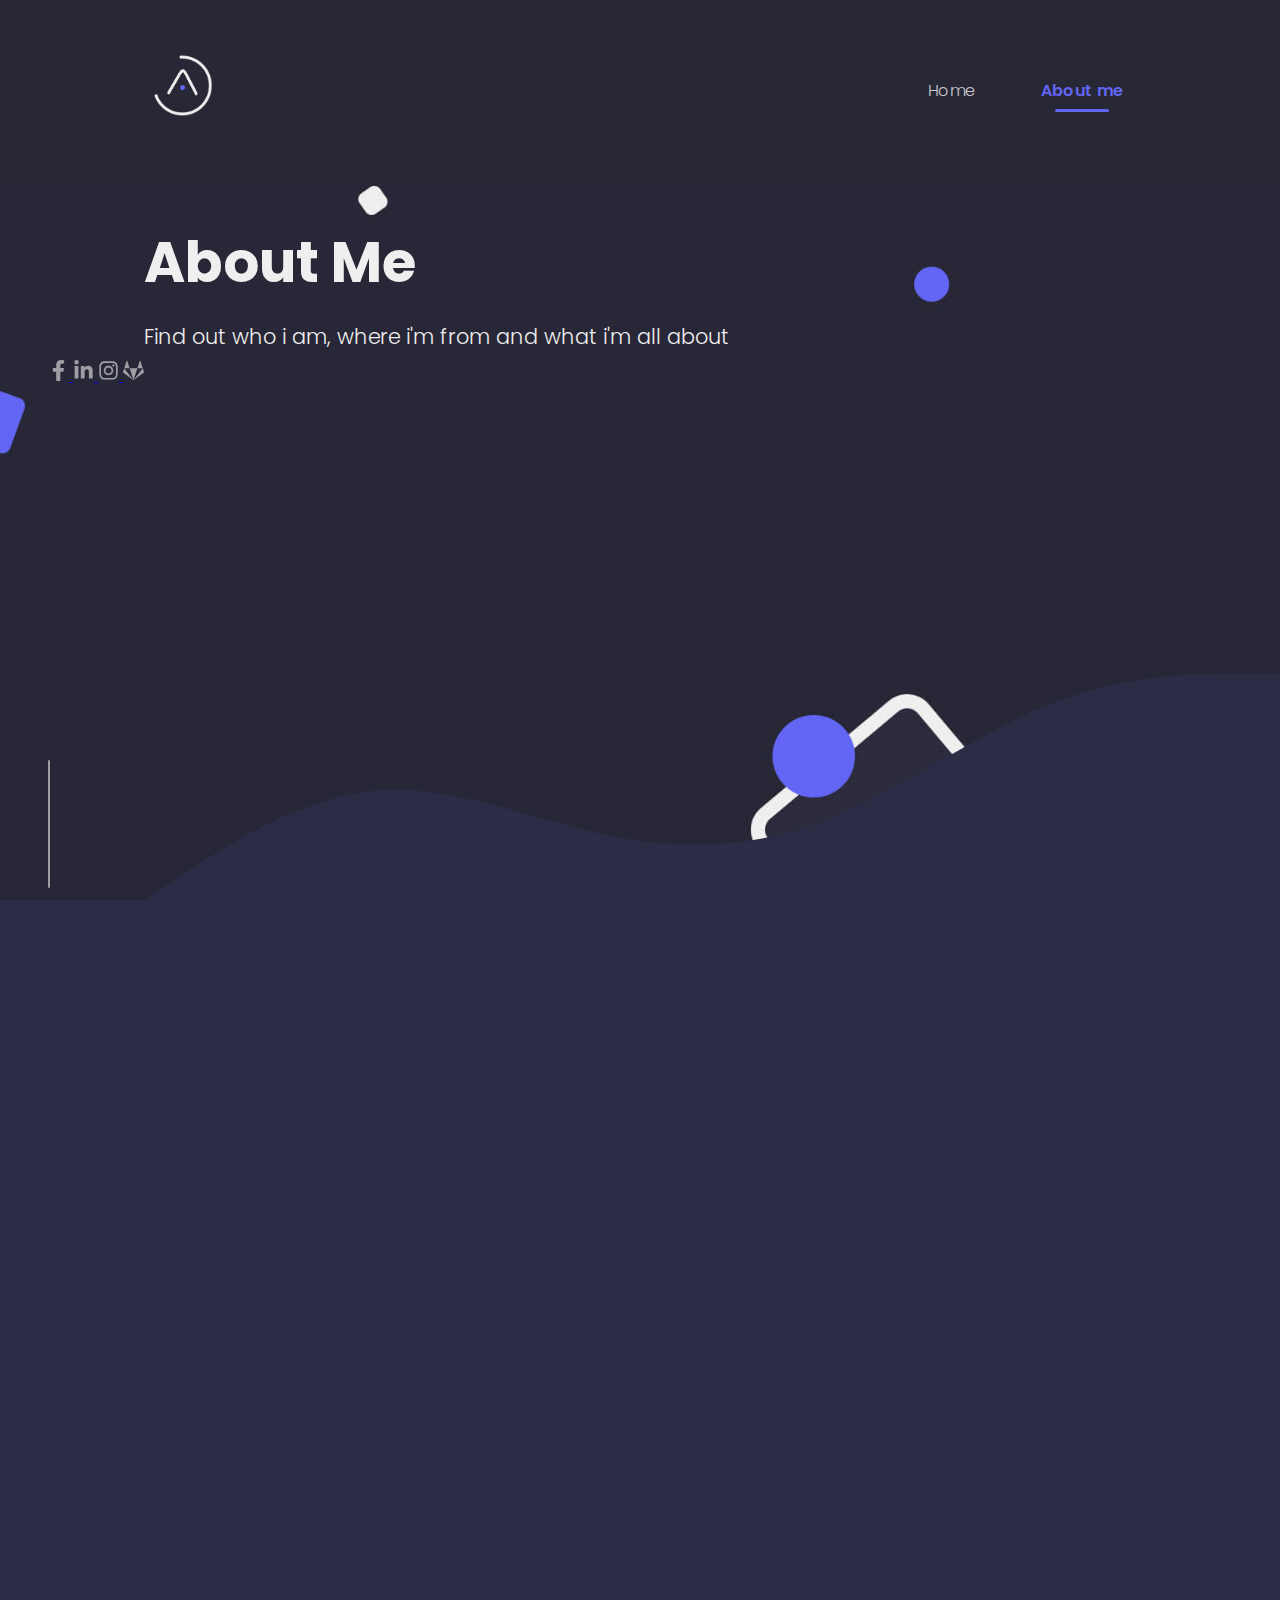
==== about.html @ ca89e3c9 "Done" ====
<!DOCTYPE html>
<html lang="en">
<head>
    <meta charset="UTF-8">
    <meta http-equiv="X-UA-Compatible" content="IE=edge">
    <meta name="viewport" content="width=device-width, initial-scale=1.0">
    
    <!-- Favicon -->
    <link rel="apple-touch-icon" sizes="180x180" href="assets/img/apple-touch-icon.png">
    <link rel="icon" type="image/png" sizes="32x32" href="assets/img/favicon-32x32.png">
    <link rel="icon" type="image/png" sizes="16x16" href="assets/img/favicon-16x16.png">
    <link rel="manifest" href="assets/img/site.webmanifest">
    <link rel="mask-icon" href="assets/img/safari-pinned-tab.svg" color="#2c2b3d">
    <meta name="msapplication-TileColor" content="#da532c">
    <meta name="theme-color" content="#ffffff">

    <!-- Bootstrap -->
    <link href="https://cdn.jsdelivr.net/npm/bootstrap@5.0.0-beta2/dist/css/bootstrap.min.css" rel="stylesheet" integrity="sha384-BmbxuPwQa2lc/FVzBcNJ7UAyJxM6wuqIj61tLrc4wSX0szH/Ev+nYRRuWlolflfl" crossorigin="anonymous">

    <!-- AOS -->
    <link href="https://unpkg.com/aos@2.3.1/dist/aos.css" rel="stylesheet">

    <!-- Font Awesome -->
    <link rel="stylesheet" href="https://cdnjs.cloudflare.com/ajax/libs/font-awesome/5.15.3/css/all.min.css">

    <!-- Fonts -->
    <link href="https://fonts.googleapis.com/css2?family=Poppins:wght@300;400;500;600;700&display=swap" rel="stylesheet">

    <!-- Custom Css -->
    <link rel="stylesheet" href="./assets/css/style.css">

    <title>About | Rikky Agung Nugraha</title>
</head>
<body>
    <!-- Wrapper -->
    <div class="container-fluid">
        <!-- Navbar -->
        <header>
            <nav class="menu">
                <div class="logo">
                    <a href="index.html"><img src="assets/img/logo.svg" alt="Rikky Agung Nugraha | Front End Web Developer"></a>
                </div>
                <ul class="mb-0 ps-0">
                    <li><a href="index.html">Home</a></li>
                    <li class="active"><a href="about.html">About me</a></li>
                </ul>
                <div class="hamburger-menu">
                    <div class="bar"></div>
                </div>
            </nav>
        </header>
        <!-- End Navbar -->

        <!-- Fixed Sidebar -->
        <aside class="d-flex flex-column justify-content-center align-items-center">
            <div class="sidebar-content d-flex flex-column justify-content-evenly">
                <a target="_blank" href="https://facebook.com/rikkyagung">
                    <span>
                        <svg xmlns="http://www.w3.org/2000/svg" viewBox="0 0 320 512" width="21" height="21" fill="#EFEFEF"><path d="M279.14 288l14.22-92.66h-88.91v-60.13c0-25.35 12.42-50.06 52.24-50.06h40.42V6.26S260.43 0 225.36 0c-73.22 0-121.08 44.38-121.08 124.72v70.62H22.89V288h81.39v224h100.17V288z"/></svg>
                    </span>
                </a>
                <a target="_blank" href="https://linkedin.com/in/rikkyagung">
                    <span>
                        <svg xmlns="http://www.w3.org/2000/svg" viewBox="0 0 448 512" width="21" height="21" fill="#EFEFEF"><path d="M100.28 448H7.4V148.9h92.88zM53.79 108.1C24.09 108.1 0 83.5 0 53.8a53.79 53.79 0 0 1 107.58 0c0 29.7-24.1 54.3-53.79 54.3zM447.9 448h-92.68V302.4c0-34.7-.7-79.2-48.29-79.2-48.29 0-55.69 37.7-55.69 76.7V448h-92.78V148.9h89.08v40.8h1.3c12.4-23.5 42.69-48.3 87.88-48.3 94 0 111.28 61.9 111.28 142.3V448z"/></svg>
                    </span>
                </a>
                <a target="_blank" href="https://instagram.com/rikkyagung/">
                    <span>
                        <svg xmlns="http://www.w3.org/2000/svg" viewBox="0 0 448 512" width="21" height="21" fill="#EFEFEF"><path d="M224.1 141c-63.6 0-114.9 51.3-114.9 114.9s51.3 114.9 114.9 114.9S339 319.5 339 255.9 287.7 141 224.1 141zm0 189.6c-41.1 0-74.7-33.5-74.7-74.7s33.5-74.7 74.7-74.7 74.7 33.5 74.7 74.7-33.6 74.7-74.7 74.7zm146.4-194.3c0 14.9-12 26.8-26.8 26.8-14.9 0-26.8-12-26.8-26.8s12-26.8 26.8-26.8 26.8 12 26.8 26.8zm76.1 27.2c-1.7-35.9-9.9-67.7-36.2-93.9-26.2-26.2-58-34.4-93.9-36.2-37-2.1-147.9-2.1-184.9 0-35.8 1.7-67.6 9.9-93.9 36.1s-34.4 58-36.2 93.9c-2.1 37-2.1 147.9 0 184.9 1.7 35.9 9.9 67.7 36.2 93.9s58 34.4 93.9 36.2c37 2.1 147.9 2.1 184.9 0 35.9-1.7 67.7-9.9 93.9-36.2 26.2-26.2 34.4-58 36.2-93.9 2.1-37 2.1-147.8 0-184.8zM398.8 388c-7.8 19.6-22.9 34.7-42.6 42.6-29.5 11.7-99.5 9-132.1 9s-102.7 2.6-132.1-9c-19.6-7.8-34.7-22.9-42.6-42.6-11.7-29.5-9-99.5-9-132.1s-2.6-102.7 9-132.1c7.8-19.6 22.9-34.7 42.6-42.6 29.5-11.7 99.5-9 132.1-9s102.7-2.6 132.1 9c19.6 7.8 34.7 22.9 42.6 42.6 11.7 29.5 9 99.5 9 132.1s2.7 102.7-9 132.1z"/></svg>
                    </span>
                </a>
                <a target="_blank" href="https://gitlab.com/rikkyagung">
                    <span>
                        <svg xmlns="http://www.w3.org/2000/svg" viewBox="0 0 512 512" width="21" height="21" fill="#EFEFEF"><path d="M105.2 24.9c-3.1-8.9-15.7-8.9-18.9 0L29.8 199.7h132c-.1 0-56.6-174.8-56.6-174.8zM.9 287.7c-2.6 8 .3 16.9 7.1 22l247.9 184-226.2-294zm160.8-88l94.3 294 94.3-294zm349.4 88l-28.8-88-226.3 294 247.9-184c6.9-5.1 9.7-14 7.2-22zM425.7 24.9c-3.1-8.9-15.7-8.9-18.9 0l-56.6 174.8h132z"/></svg>
                    </span>
                </a>
            </div>
            <div class="vertical-line"></div>
        </aside>
        <!-- End Sidebar -->

        <!-- Hero -->
        <section id="about-hero" class="d-flex flex-column justify-content-center align-items-center">
            <main>
                <div class="row gx-0 text-center my-5">
                    <h1 class="about-page-title">About Me</h1>
                    <p class="site-subtitle">Find out who i am, where i'm from and what i'm all about</p>
                </div>
            </main>
            <svg xmlns="http://www.w3.org/2000/svg" viewBox="0 0 1440 320"><path fill="#2B2C46" fill-opacity="1" d="M0,320L48,288C96,256,192,192,288,181.3C384,171,480,213,576,234.7C672,256,768,256,864,218.7C960,181,1056,107,1152,69.3C1248,32,1344,32,1392,32L1440,32L1440,320L1392,320C1344,320,1248,320,1152,320C1056,320,960,320,864,320C768,320,672,320,576,320C480,320,384,320,288,320C192,320,96,320,48,320L0,320Z"></path></svg>
        </section>
        <!-- End Hero -->

        <!-- About Me -->
        <section id="about-large">
            <main>
                <h2 class="section-title text-center" data-aos="fade-in">Who I Am</h2>
                <div class="row about-me-text" data-aos="fade-up" data-aos-delay="100">
                    <p>My name is Rikky Agung Nugraha, i'm a 24 year old <span>Junior Front-End Web Developer</span> based in Bekasi, West Java, Indonesia.</p>
                    <p>I'm bachelor of computer science who recently liked web development especially front-end. I don't have much experience on it, and i just have one project when i was in internship.</p>
                    <p>Surely, i still learning all front-end stuff like layouting with grid and especially <span>Javascript </span>. Like the basic, DOM and etc to make website more interactive.</p>
                </div>
            </main>
        </section>
        <!-- End About Me -->

        <!-- Skills -->
        <section id="skills">
            <h2 class="section-title text-center" data-aos="fade-in">Skills</h2>
            <div class="row">
                <div class="col-md-12 skills-icon d-flex flex-wrap justify-content-center">
                    <div class="icon-card">
                        <span class="d-flex flex-column align-items-center py-3"><i class="fab fa-html5 fa-3x mb-2"></i> <code>HTML</code></span>
                    </div>
                    <div class="icon-card">
                        <span class="d-flex flex-column align-items-center py-3"><i class="fab fa-css3-alt fa-3x mb-2"></i> <code>CSS</code></span>
                    </div>
                    <div class="icon-card">
                        <span class="d-flex flex-column align-items-center py-3"><i class="fab fa-js fa-3x mb-2"></i> <code>Javascript</code></span>
                    </div>
                    <div class="icon-card">
                        <span class="d-flex flex-column align-items-center py-3"><i class="fab fa-sass fa-3x mb-2"></i> <code>SASS</code></span>
                    </div>
                    <div class="icon-card">
                        <span class="d-flex flex-column align-items-center py-3"><i class="fab fa-bootstrap fa-3x mb-2"></i> <code>Bootstrap</code></span>
                    </div>
                    <div class="icon-card">
                        <span class="d-flex flex-column align-items-center py-3"><i class="fab fa-git-alt fa-3x mb-2"></i> <code>Git</code></span>
                    </div>
                </div>
            </div>
        </section>
        <!-- End Skills -->

        <!-- Footer -->
        <footer class="text-center">
            <div class="row mx-0 mb-4">
                <div class="col-md-6 left-footer" data-aos="fade-up">
                    <h3 class="mb-4">Let's discuss to make something</h3>
                    <p class="text mb-4">Interested in working together ?</p>
                    <a href="mailto:rikkyagung11@gmail.com" class="button">Let's do this</a>
                </div>
                <div class="col-md-6 right-footer d-flex justify-content-center align-items-center flex-column" data-aos="fade-up" data-aos-delay="100">
                    <h3 class="text mb-4 px-0">Follow Me</h3>
                    <div class="socmed d-flex justify-content-center align-items-center gap-3 flex-wrap">
                        <a target="_blank" href="https://facebook.com/rikkyagung">
                            <span>
                                <svg xmlns="http://www.w3.org/2000/svg" viewBox="0 0 320 512" width="15" height="15" fill="#EFEFEF"><path d="M279.14 288l14.22-92.66h-88.91v-60.13c0-25.35 12.42-50.06 52.24-50.06h40.42V6.26S260.43 0 225.36 0c-73.22 0-121.08 44.38-121.08 124.72v70.62H22.89V288h81.39v224h100.17V288z"/></svg>
                            </span>
                        </a>
                        <a target="_blank" href="https://linkedin.com/in/rikkyagung">
                            <span>
                                <svg xmlns="http://www.w3.org/2000/svg" viewBox="0 0 448 512" width="15" height="15" fill="#EFEFEF"><path d="M100.28 448H7.4V148.9h92.88zM53.79 108.1C24.09 108.1 0 83.5 0 53.8a53.79 53.79 0 0 1 107.58 0c0 29.7-24.1 54.3-53.79 54.3zM447.9 448h-92.68V302.4c0-34.7-.7-79.2-48.29-79.2-48.29 0-55.69 37.7-55.69 76.7V448h-92.78V148.9h89.08v40.8h1.3c12.4-23.5 42.69-48.3 87.88-48.3 94 0 111.28 61.9 111.28 142.3V448z"/></svg>
                            </span>
                        </a>
                        <a target="_blank" href="https://instagram.com/rikkyagung/">
                            <span>
                                <svg xmlns="http://www.w3.org/2000/svg" viewBox="0 0 448 512" width="16" height="16" fill="#EFEFEF"><path d="M224.1 141c-63.6 0-114.9 51.3-114.9 114.9s51.3 114.9 114.9 114.9S339 319.5 339 255.9 287.7 141 224.1 141zm0 189.6c-41.1 0-74.7-33.5-74.7-74.7s33.5-74.7 74.7-74.7 74.7 33.5 74.7 74.7-33.6 74.7-74.7 74.7zm146.4-194.3c0 14.9-12 26.8-26.8 26.8-14.9 0-26.8-12-26.8-26.8s12-26.8 26.8-26.8 26.8 12 26.8 26.8zm76.1 27.2c-1.7-35.9-9.9-67.7-36.2-93.9-26.2-26.2-58-34.4-93.9-36.2-37-2.1-147.9-2.1-184.9 0-35.8 1.7-67.6 9.9-93.9 36.1s-34.4 58-36.2 93.9c-2.1 37-2.1 147.9 0 184.9 1.7 35.9 9.9 67.7 36.2 93.9s58 34.4 93.9 36.2c37 2.1 147.9 2.1 184.9 0 35.9-1.7 67.7-9.9 93.9-36.2 26.2-26.2 34.4-58 36.2-93.9 2.1-37 2.1-147.8 0-184.8zM398.8 388c-7.8 19.6-22.9 34.7-42.6 42.6-29.5 11.7-99.5 9-132.1 9s-102.7 2.6-132.1-9c-19.6-7.8-34.7-22.9-42.6-42.6-11.7-29.5-9-99.5-9-132.1s-2.6-102.7 9-132.1c7.8-19.6 22.9-34.7 42.6-42.6 29.5-11.7 99.5-9 132.1-9s102.7-2.6 132.1 9c19.6 7.8 34.7 22.9 42.6 42.6 11.7 29.5 9 99.5 9 132.1s2.7 102.7-9 132.1z"/></svg>
                            </span>
                        </a>
                        <a target="_blank" href="https://gitlab.com/rikkyagung">
                            <span>
                                <svg xmlns="http://www.w3.org/2000/svg" viewBox="0 0 512 512" width="15" height="15" fill="#EFEFEF"><path d="M105.2 24.9c-3.1-8.9-15.7-8.9-18.9 0L29.8 199.7h132c-.1 0-56.6-174.8-56.6-174.8zM.9 287.7c-2.6 8 .3 16.9 7.1 22l247.9 184-226.2-294zm160.8-88l94.3 294 94.3-294zm349.4 88l-28.8-88-226.3 294 247.9-184c6.9-5.1 9.7-14 7.2-22zM425.7 24.9c-3.1-8.9-15.7-8.9-18.9 0l-56.6 174.8h132z"/></svg>
                            </span>
                        </a>
                    </div>
                </div>
            </div>
            <hr>
            <p class="last-text mb-0 mt-4" data-aos="fade-in" data-aos-offset="0" data-aos-delay="200">&copy;2021 - Designed & Built by <a href="index.html">Agung</a></p>
        </footer>
        <!-- End Footer -->
    </div>
    <!-- End Wrapper -->

    <!-- Bootstrap -->
    <script src="https://cdn.jsdelivr.net/npm/bootstrap@5.0.0-beta2/dist/js/bootstrap.bundle.min.js" integrity="sha384-b5kHyXgcpbZJO/tY9Ul7kGkf1S0CWuKcCD38l8YkeH8z8QjE0GmW1gYU5S9FOnJ0" crossorigin="anonymous"></script>
    
    <!-- AOS -->
    <script src="https://unpkg.com/aos@2.3.1/dist/aos.js"></script>

    <!-- Costum JS -->
    <script src="assets/js/index.js"></script>

</body>
</html>
---- assets/css/style.css ----
* {
  margin: 0;
  padding: 0;
  box-sizing: border-box;
}

html {
  scrollbar-color: #6266F5 #EFEFEF;
}

body {
  background-color: #282736;
  font-family: "Poppins", sans-serif;
  scroll-behavior: smooth;
}

::-webkit-scrollbar {
  width: 1rem;
}

::-webkit-scrollbar-thumb {
  background-color: #6266F5;
  border-radius: .25rem;
}

::-webkit-scrollbar-track {
  box-shadow: inset 0px 0px 3px 0px rgba(239, 239, 239, 0.5);
  border-radius: .25rem;
}

.container-fluid {
  padding: 0;
}

.menu {
  height: 20vh;
  display: flex;
  justify-content: space-between;
  align-items: center;
  flex-direction: row;
  padding: 2.5rem 9rem;
  width: 100%;
}

.logo img {
  max-width: 100%;
  max-height: 85px;
  transition: all 0.3s ease-in-out;
}

.logo img:hover {
  transform: scale(1.2);
  transition: all 0.3s ease-in-out;
}

ul {
  display: flex;
  justify-content: flex-end;
  align-items: center;
  flex-direction: row;
  width: 100%;
  gap: 2.5rem;
}

li {
  display: flex;
  justify-content: space-evenly;
  align-items: center;
  flex-direction: row;
}

li a {
  position: relative;
  text-decoration: none;
  padding: .8rem;
  color: #EFEFEF;
  font-weight: 300;
  opacity: .8;
  letter-spacing: 0.3px;
}

li a:hover {
  opacity: 1;
  color: #EFEFEF;
}

li a:hover::before {
  content: '';
  width: 70%;
  transition: all 0.3s ease-in-out;
}

li a::before {
  content: "";
  position: absolute;
  width: 0;
  bottom: .2rem;
  height: 3px;
  border-radius: 3px;
  background-color: #6266F5;
  transition: all 0.3s ease-in-out;
}

li.active a {
  position: relative;
  color: #6266F5;
  font-weight: 600;
  opacity: 1;
}

li.active a::before {
  content: "";
  position: absolute;
  bottom: .2rem;
  background-color: #6266F5;
  width: 50%;
  left: 25%;
}

.hamburger-menu {
  height: 4rem;
  width: 3rem;
  cursor: pointer;
  background-color: transparent;
  display: none;
  justify-content: center;
  align-items: center;
  flex-direction: row;
}

.hamburger-menu .bar {
  left: 15%;
  top: 50%;
  transform: translateY(-50%);
  width: 1.6rem;
  height: .2rem;
  border-radius: 2px;
  background-color: #EFEFEF;
  transition: all 0.3s ease-in-out;
  z-index: 3;
}

.hamburger-menu .bar::before, .hamburger-menu .bar::after {
  content: "";
  position: absolute;
  left: 0;
  width: inherit;
  height: inherit;
  border-radius: 2px;
  background-color: #EFEFEF;
  transition: top 0.3s 0.3s, transform 0.3s;
}

.hamburger-menu .bar::before {
  top: -.5rem;
}

.hamburger-menu .bar::after {
  top: .5rem;
}

.hamburger-menu.active .bar {
  background-color: transparent;
}

.hamburger-menu.active .bar::before {
  top: 0;
  transform: rotate(-45deg);
  transition: top 0.3s, transform 0.3s .2s;
}

.hamburger-menu.active .bar::after {
  top: 0;
  transform: rotate(45deg);
  transition: top 0.3s, transform 0.3s .2s;
}

aside {
  position: fixed;
  bottom: 0;
  height: 60vh;
  margin-left: 3rem;
  z-index: 1;
}

.sidebar-content {
  height: 400px;
}

.sidebar-content a svg {
  opacity: .6;
  transition: all 0.3s ease-in-out;
}

.sidebar-content a svg path {
  transition: all 0.3s ease-in-out;
}

.sidebar-content a:hover svg {
  transform: scale(1.3);
  transition: all 0.3s ease-in-out;
  opacity: 1;
}

.sidebar-content a:hover path {
  fill: #6266F5;
  transition: all 0.3s ease-in-out;
}

.vertical-line {
  bottom: 0;
  width: 2px;
  height: 8rem;
  border-radius: 3px;
  background-color: #EFEFEF;
  opacity: .6;
}

footer {
  padding: 2.5rem 9rem;
  color: #EFEFEF;
}

.left-footer h3 {
  font-size: 1.5rem;
  letter-spacing: 0.3px;
}

.left-footer .text {
  font-weight: 300;
  letter-spacing: 0.3px;
  opacity: .6;
}

.left-footer .button {
  text-decoration: none;
  width: 9.5rem;
  background-color: #6266F5;
  color: #EFEFEF;
  border: 2px solid transparent;
  padding: 0.6rem 0.8rem;
  border-radius: 21px;
  font-size: 1rem;
  transition: all 0.3s ease-in-out;
  display: block;
  margin: auto;
}

.left-footer .button:hover {
  transform: scale(1.1);
  transition: all 0.3s ease-in-out;
}

.right-footer h3 {
  font-size: 1.5rem;
  letter-spacing: 0.3px;
}

.right-footer .socmed a {
  display: flex;
  justify-content: center;
  align-items: center;
  flex-direction: row;
  padding: .8rem;
  border-radius: 50%;
  border: 2px solid #6266F5;
  transition: all 0.3s ease-in-out;
  opacity: .6;
}

.right-footer .socmed a:hover {
  transform: scale(1.1);
  transition: all 0.3s ease-in-out;
  background-color: #6266F5;
  opacity: 1;
}

.right-footer .socmed a span {
  display: flex;
  align-items: center;
}

hr {
  height: 2px !important;
}

footer p.last-text {
  font-size: 0.875rem;
  font-weight: 300;
  letter-spacing: 0.3px;
}

footer p.last-text a {
  text-decoration: none;
  color: #6266F5;
}

footer p.last-text a:hover {
  color: #6266F5;
  text-decoration: underline;
}

#hero {
  height: 80vh;
  position: relative;
  background: url(../img/bg-image.jpg) no-repeat fixed center;
  background-size: cover;
  color: #EFEFEF;
  padding: 2.5rem 9rem;
}

#hero svg {
  position: absolute;
  bottom: 0;
  right: 0;
  left: 0;
}

.myself {
  margin-top: -3rem;
}

.home-page-title {
  font-weight: 700;
  font-size: 3.5rem;
  margin-bottom: 1rem;
}

p.site-subtitles {
  font-size: 1.3rem;
  font-weight: 300;
}

.button a {
  text-decoration: none;
  display: block;
  z-index: 1;
}

.button a:first-child {
  text-decoration: none;
  width: 9.5rem;
  background-color: #6266F5;
  color: #EFEFEF;
  border: 2px solid transparent;
  padding: 0.6rem 0.8rem;
  border-radius: 21px;
  font-size: 1rem;
  transition: all 0.3s ease-in-out;
}

.button a:first-child:hover {
  transform: scale(1.1);
  transition: all 0.3s ease-in-out;
}

.button a:last-child {
  text-decoration: none;
  width: 7.5rem;
  background-color: transparent;
  color: #EFEFEF;
  border: 2px solid #6266F5;
  padding: 0.6rem 0.8rem;
  border-radius: 21px;
  font-size: 1rem;
  transition: all 0.3s ease-in-out;
}

.button a:last-child:hover {
  transform: scale(1.1);
  transition: all 0.3s ease-in-out;
  background-color: #6266F5;
}

#about {
  color: #EFEFEF;
  padding: 2.5rem 9rem;
  background-color: #2B2C46;
}

#about .section-title {
  font-size: 2rem;
  font-weight: 600;
  margin-bottom: 2.8rem;
}

.about-text {
  font-size: 1.3rem;
  font-weight: 300;
  letter-spacing: 0.3px;
  line-height: 1.8;
}

.about-text span {
  font-weight: 600;
  color: #6266F5;
}

.about-button {
  text-decoration: none;
  width: 9.5rem;
  background-color: transparent;
  color: #EFEFEF;
  border: 2px solid #6266F5;
  padding: 0.6rem 0.8rem;
  border-radius: 21px;
  font-size: 1rem;
  transition: all 0.3s ease-in-out;
}

.about-button:hover {
  transform: scale(1.1);
  transition: all 0.3s ease-in-out;
  background-color: #6266F5;
  color: #EFEFEF;
}

#services {
  padding: 2.5rem 9rem;
  color: #EFEFEF;
  background-color: #2B2C46;
}

#services .section-title {
  font-size: 2rem;
  font-weight: 600;
  margin-bottom: 2.8rem;
}

.animate-services {
  width: 20rem;
}

.services-card {
  background-color: #27293F;
  min-height: 20rem;
  border: none;
  transition: all 0.3s ease-in-out;
  box-shadow: 0px 13px 8px -7px #24263b;
}

.services-card:hover {
  transform: translateY(-8px);
  transition: all 0.3s ease-in-out;
}

.services-card .card-title {
  font-size: 1.3rem;
}

.services-card .card-text {
  opacity: .6;
  font-weight: 300;
  letter-spacing: 0.3px;
  line-height: 1.6;
}

.card-icon {
  height: 130px;
}

.card-icon i {
  color: #6266F5;
  font-size: 3.5rem;
}

#projects {
  padding: 2.5rem 9rem;
  color: #EFEFEF;
  background-color: #2B2C46;
}

#projects .section-title {
  font-size: 2rem;
  font-weight: 600;
  margin-bottom: 2.8rem;
}

.first-card-project,
.second-card-project,
.third-card-project {
  background-color: #27293F !important;
  box-shadow: 0px 13px 8px -7px #24263b;
  overflow: hidden;
}

.first-card-project img,
.second-card-project img,
.third-card-project img {
  filter: brightness(0.8) contrast(1.2);
  transition: all 0.3s ease-in-out;
  object-fit: contain;
}

.first-card-project img:hover,
.second-card-project img:hover,
.third-card-project img:hover {
  filter: brightness(0.8) contrast(1.35);
  transition: all 0.3s ease-in-out;
  transform: scale(1.025);
}

.first-card-project .card-title,
.second-card-project .card-title,
.third-card-project .card-title {
  font-size: 1.3rem;
}

.first-card-project p.card-text,
.second-card-project p.card-text,
.third-card-project p.card-text {
  opacity: .6;
  font-weight: 300;
  line-height: 1.8;
  letter-spacing: 0.3px;
}

.first-card-project a svg,
.second-card-project a svg,
.third-card-project a svg {
  opacity: .6;
  transition: all 0.3s ease-in-out;
}

.first-card-project a svg path,
.second-card-project a svg path,
.third-card-project a svg path {
  transition: all 0.3s ease-in-out;
}

.first-card-project a:hover svg,
.second-card-project a:hover svg,
.third-card-project a:hover svg {
  transition: all 0.3s ease-in-out;
  opacity: 1;
}

.first-card-project a:hover path,
.second-card-project a:hover path,
.third-card-project a:hover path {
  fill: #6266F5;
  transition: all 0.3s ease-in-out;
}

.first-card-project,
.second-card-project {
  margin-bottom: 2.5rem;
}

.icon {
  width: 5rem;
}

#about-hero {
  height: 80vh;
  position: relative;
  background: url(../img/bg-image.jpg) no-repeat fixed center;
  background-size: cover;
  color: #EFEFEF;
  padding: 2.5rem 9rem;
}

#about-hero svg {
  position: absolute;
  bottom: 0;
}

.about-page-title {
  font-size: 3.5rem;
  font-weight: 700;
  margin-bottom: 1rem;
}

p.site-subtitle {
  font-size: 1.3rem;
  font-weight: 300;
}

#about-large {
  padding: 2.5rem 9rem;
  color: #EFEFEF;
  background-color: #2B2C46;
}

#about-large .section-title {
  font-size: 2rem;
  font-weight: 600;
  margin-bottom: 2.8rem;
}

.about-me-text {
  font-size: 1.3rem;
  font-weight: 300;
  letter-spacing: 0.3px;
  line-height: 1.8;
}

.about-me-text span {
  font-weight: 600;
  color: #6266F5;
}

#skills {
  padding: 2.5rem 9rem;
  color: #EFEFEF;
  background-color: #2B2C46;
}

#skills .section-title {
  font-size: 2rem;
  font-weight: 600;
  margin-bottom: 2.8rem;
}

.skills-icon {
  gap: .75rem;
}

.skills-icon span {
  background-color: #27293F;
  font-weight: 300;
  width: 150px;
  border-radius: 2px;
  box-shadow: 0px 13px 8px -7px #24263b;
  transition: all 0.3s ease-in-out;
}

.skills-icon span:hover {
  transform: translateY(-8px);
  transition: all 0.3s ease-in-out;
}

.skills-icon span:hover i {
  color: #6266F5;
  opacity: 1;
}

.skills-icon span:hover code {
  opacity: 1;
}

.skills-icon span i {
  opacity: .6;
  transition: all 0.3s ease-in-out;
}

.skills-icon span code {
  color: #EFEFEF;
  font-family: "Poppins", sans-serif;
  font-weight: 300;
  font-size: 1rem;
  opacity: .6;
  transition: all 0.3s ease-in-out;
}

/* For Tablet */
@media screen and (max-width: 768px) {
  .menu,
  #hero,
  #about,
  #services,
  #projects,
  #about-hero,
  #about-large,
  #skills,
  footer {
    padding: 2.3rem 5rem;
  }
  #hero,
  #about-hero {
    height: 100vh;
  }
  .menu.fixed {
    justify-content: space-between;
    align-items: center;
    flex-direction: row;
    right: 0;
    top: 0;
    background-color: #6266F5;
    box-shadow: 0px 3px 8px 0px rgba(104, 83, 250, 0.9);
    transition: background-color .8s ease-in-out;
  }
  .menu {
    position: fixed;
    justify-content: space-between;
    align-items: center;
    flex-direction: row;
    top: 0;
    left: 0;
    bottom: 0;
    right: 0;
    z-index: 3;
    height: 10vh;
    transition: background-color .8s;
  }
  .logo img {
    height: 60px;
  }
  ul {
    position: absolute;
    top: 0;
    right: 0;
    background-color: #6266F5;
    height: 100vh;
    justify-content: space-evenly;
    align-items: center;
    flex-direction: column;
    padding: 0;
    z-index: 3;
    transform: translateY(-100%);
    transition: all .7s ease-in-out;
  }
  ul.slide {
    transform: translateY(0);
    transition: all .7s ease-in-out;
  }
  li {
    text-align: center;
    width: 100%;
  }
  li a {
    display: block;
    padding: 2rem;
    width: 100%;
  }
  li a::before {
    display: none;
  }
  li.active a {
    color: #EFEFEF;
    border-left: 0.2rem solid #EFEFEF;
  }
  .hamburger-menu {
    display: flex;
    margin-right: 2.5rem;
    transition: all 0.3s ease-in-out;
    position: fixed;
    z-index: 3;
    right: 0;
  }
  aside {
    visibility: hidden;
  }
  .second-card-project .col-md-6:first-child {
    order: 2;
  }
  .left-footer .button {
    margin-bottom: 4rem;
  }
}

/* For Phone */
@media screen and (max-width: 576px) {
  .menu,
  #hero,
  #about,
  #services,
  #projects,
  #about-hero,
  #about-large,
  #skills,
  footer {
    padding: 1.9rem 1.5rem;
  }
  .home-page-title,
  .about-page-title {
    font-size: 3rem;
  }
  p.site-subtitles,
  p.site-subtitle {
    /*** style site-subtitle whole page ***/
    font-size: 1.15rem;
  }
  #about .section-title,
  #services .section-title,
  #projects .section-title {
    font-size: 1.8rem;
  }
  .about-text,
  .about-me-text {
    font-size: 1.15rem;
  }
  .hamburger-menu {
    margin-right: .8rem;
  }
  .myself {
    margin-top: 1.5rem;
  }
  .card-icon i {
    font-size: 3rem;
  }
}
/*# sourceMappingURL=style.css.map */
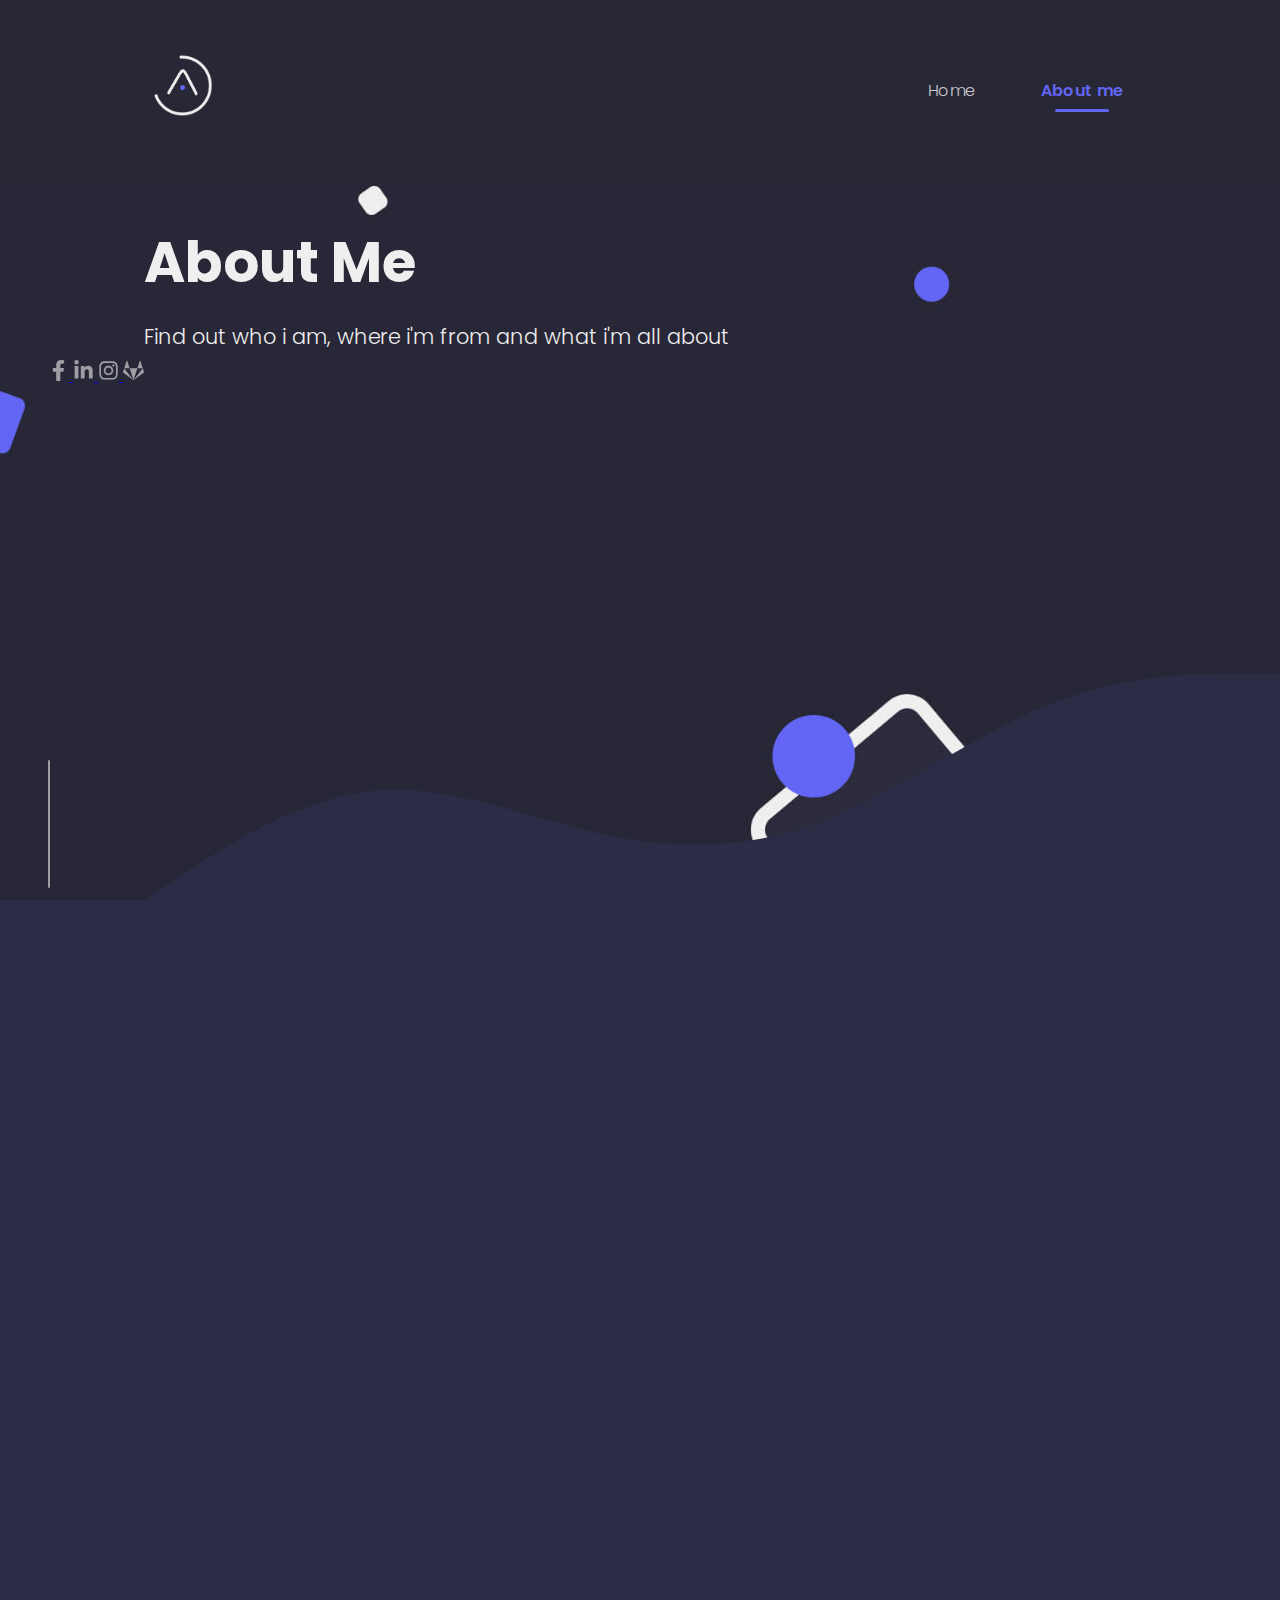
==== commit ba6eb943: "Change gitlab to github" ====
--- a/about.html
+++ b/about.html
@@ -158,9 +158,9 @@
                                 <svg xmlns="http://www.w3.org/2000/svg" viewBox="0 0 448 512" width="16" height="16" fill="#EFEFEF"><path d="M224.1 141c-63.6 0-114.9 51.3-114.9 114.9s51.3 114.9 114.9 114.9S339 319.5 339 255.9 287.7 141 224.1 141zm0 189.6c-41.1 0-74.7-33.5-74.7-74.7s33.5-74.7 74.7-74.7 74.7 33.5 74.7 74.7-33.6 74.7-74.7 74.7zm146.4-194.3c0 14.9-12 26.8-26.8 26.8-14.9 0-26.8-12-26.8-26.8s12-26.8 26.8-26.8 26.8 12 26.8 26.8zm76.1 27.2c-1.7-35.9-9.9-67.7-36.2-93.9-26.2-26.2-58-34.4-93.9-36.2-37-2.1-147.9-2.1-184.9 0-35.8 1.7-67.6 9.9-93.9 36.1s-34.4 58-36.2 93.9c-2.1 37-2.1 147.9 0 184.9 1.7 35.9 9.9 67.7 36.2 93.9s58 34.4 93.9 36.2c37 2.1 147.9 2.1 184.9 0 35.9-1.7 67.7-9.9 93.9-36.2 26.2-26.2 34.4-58 36.2-93.9 2.1-37 2.1-147.8 0-184.8zM398.8 388c-7.8 19.6-22.9 34.7-42.6 42.6-29.5 11.7-99.5 9-132.1 9s-102.7 2.6-132.1-9c-19.6-7.8-34.7-22.9-42.6-42.6-11.7-29.5-9-99.5-9-132.1s-2.6-102.7 9-132.1c7.8-19.6 22.9-34.7 42.6-42.6 29.5-11.7 99.5-9 132.1-9s102.7-2.6 132.1 9c19.6 7.8 34.7 22.9 42.6 42.6 11.7 29.5 9 99.5 9 132.1s2.7 102.7-9 132.1z"/></svg>
                             </span>
                         </a>
-                        <a target="_blank" href="https://gitlab.com/rikkyagung">
+                        <a target="_blank" href="https://github.com/rikkyagung">
                             <span>
-                                <svg xmlns="http://www.w3.org/2000/svg" viewBox="0 0 512 512" width="15" height="15" fill="#EFEFEF"><path d="M105.2 24.9c-3.1-8.9-15.7-8.9-18.9 0L29.8 199.7h132c-.1 0-56.6-174.8-56.6-174.8zM.9 287.7c-2.6 8 .3 16.9 7.1 22l247.9 184-226.2-294zm160.8-88l94.3 294 94.3-294zm349.4 88l-28.8-88-226.3 294 247.9-184c6.9-5.1 9.7-14 7.2-22zM425.7 24.9c-3.1-8.9-15.7-8.9-18.9 0l-56.6 174.8h132z"/></svg>
+                                <svg xmlns="http://www.w3.org/2000/svg" viewBox="0 0 512 512" width="16" height="16" fill="#EFEFEF"><path d="M165.9 397.4c0 2-2.3 3.6-5.2 3.6-3.3.3-5.6-1.3-5.6-3.6 0-2 2.3-3.6 5.2-3.6 3-.3 5.6 1.3 5.6 3.6zm-31.1-4.5c-.7 2 1.3 4.3 4.3 4.9 2.6 1 5.6 0 6.2-2s-1.3-4.3-4.3-5.2c-2.6-.7-5.5.3-6.2 2.3zm44.2-1.7c-2.9.7-4.9 2.6-4.6 4.9.3 2 2.9 3.3 5.9 2.6 2.9-.7 4.9-2.6 4.6-4.6-.3-1.9-3-3.2-5.9-2.9zM244.8 8C106.1 8 0 113.3 0 252c0 110.9 69.8 205.8 169.5 239.2 12.8 2.3 17.3-5.6 17.3-12.1 0-6.2-.3-40.4-.3-61.4 0 0-70 15-84.7-29.8 0 0-11.4-29.1-27.8-36.6 0 0-22.9-15.7 1.6-15.4 0 0 24.9 2 38.6 25.8 21.9 38.6 58.6 27.5 72.9 20.9 2.3-16 8.8-27.1 16-33.7-55.9-6.2-112.3-14.3-112.3-110.5 0-27.5 7.6-41.3 23.6-58.9-2.6-6.5-11.1-33.3 2.6-67.9 20.9-6.5 69 27 69 27 20-5.6 41.5-8.5 62.8-8.5s42.8 2.9 62.8 8.5c0 0 48.1-33.6 69-27 13.7 34.7 5.2 61.4 2.6 67.9 16 17.7 25.8 31.5 25.8 58.9 0 96.5-58.9 104.2-114.8 110.5 9.2 7.9 17 22.9 17 46.4 0 33.7-.3 75.4-.3 83.6 0 6.5 4.6 14.4 17.3 12.1C428.2 457.8 496 362.9 496 252 496 113.3 383.5 8 244.8 8zM97.2 352.9c-1.3 1-1 3.3.7 5.2 1.6 1.6 3.9 2.3 5.2 1 1.3-1 1-3.3-.7-5.2-1.6-1.6-3.9-2.3-5.2-1zm-10.8-8.1c-.7 1.3.3 2.9 2.3 3.9 1.6 1 3.6.7 4.3-.7.7-1.3-.3-2.9-2.3-3.9-2-.6-3.6-.3-4.3.7zm32.4 35.6c-1.6 1.3-1 4.3 1.3 6.2 2.3 2.3 5.2 2.6 6.5 1 1.3-1.3.7-4.3-1.3-6.2-2.2-2.3-5.2-2.6-6.5-1zm-11.4-14.7c-1.6 1-1.6 3.6 0 5.9 1.6 2.3 4.3 3.3 5.6 2.3 1.6-1.3 1.6-3.9 0-6.2-1.4-2.3-4-3.3-5.6-2z"/></svg>
                             </span>
                         </a>
                     </div>
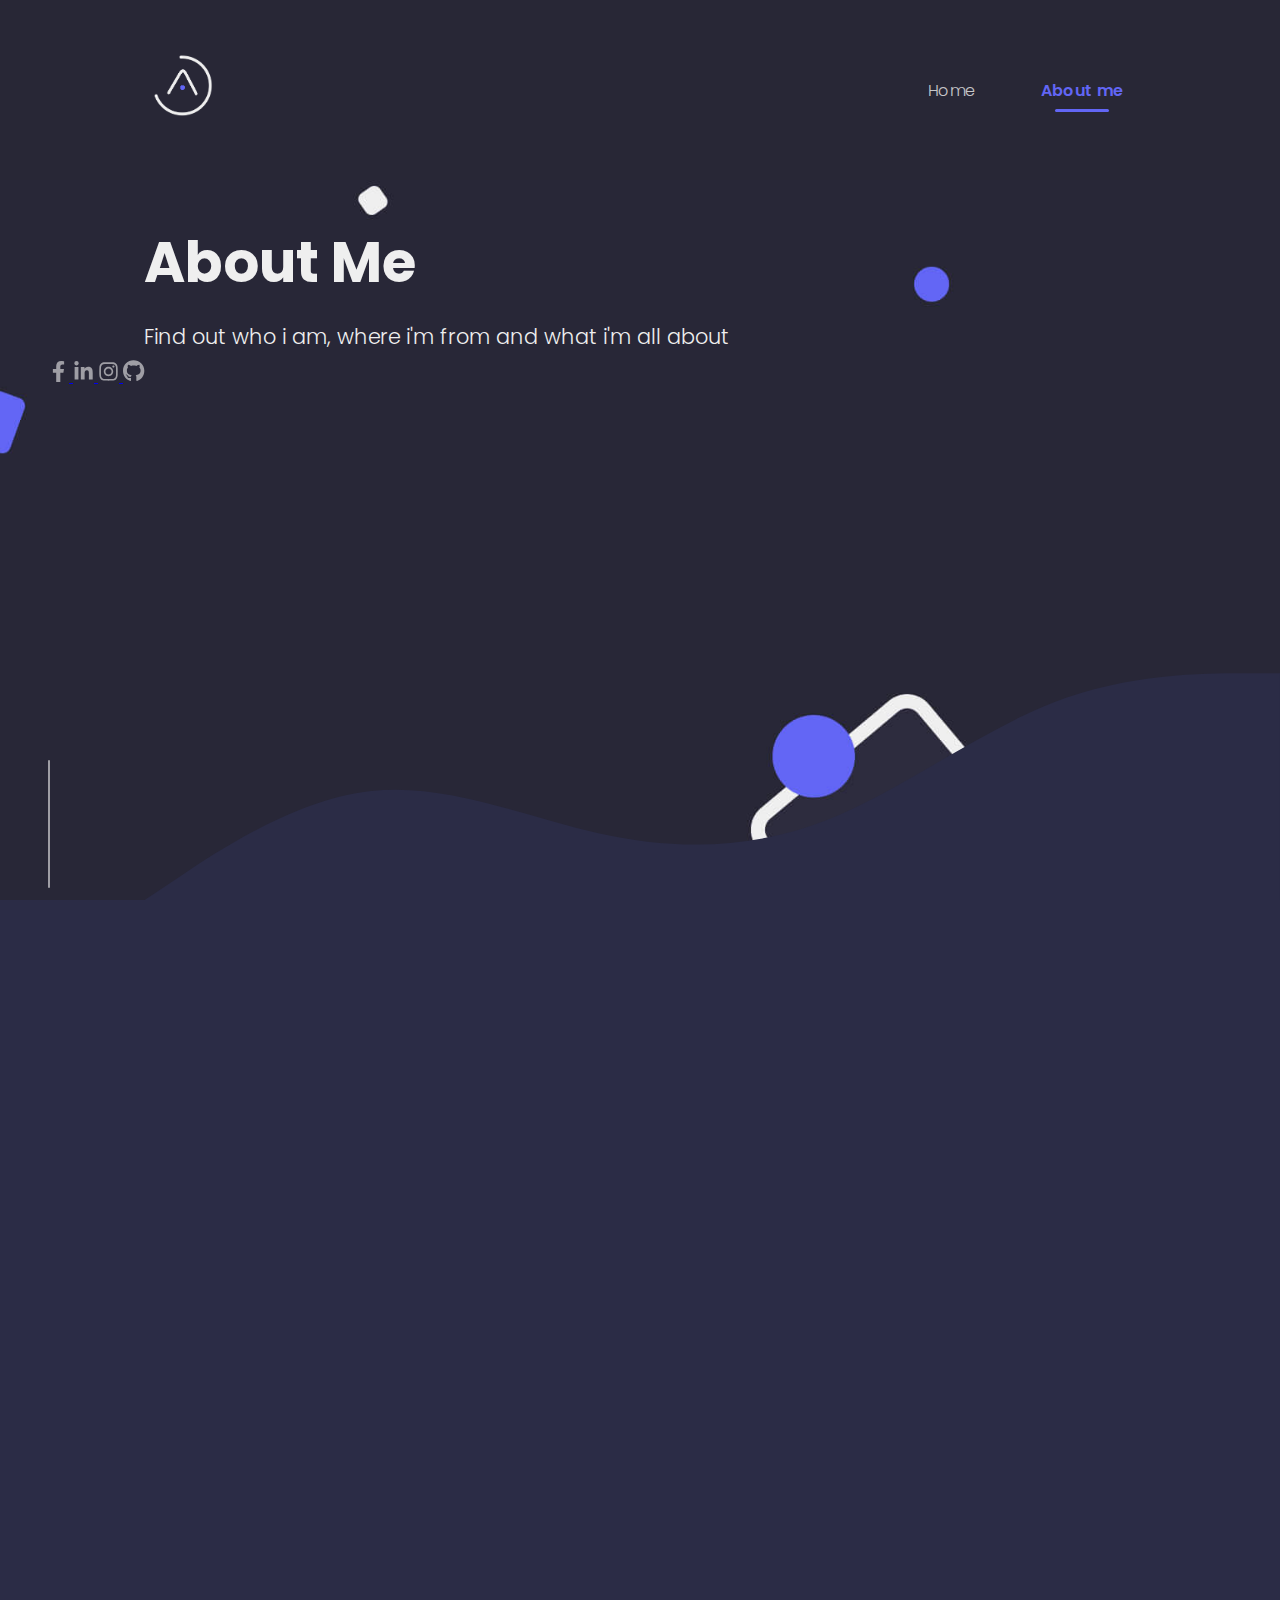
==== commit cbf52be8: "Add OG meta-tag" ====
--- a/about.html
+++ b/about.html
@@ -4,6 +4,13 @@
     <meta charset="UTF-8">
     <meta http-equiv="X-UA-Compatible" content="IE=edge">
     <meta name="viewport" content="width=device-width, initial-scale=1.0">
+
+    <!-- Open Graph -->
+    <meta property="og:type" content="website">
+    <meta property="og:url" content="https://rikkyagung.github.io/">
+    <meta property="og:title" content="Rikky Agung Nugraha | Junior Frontend Web Developer">
+    <meta property="og:description" content="Personal website using Bootstrap V5 & SASS">
+    <meta property="og:image" content="https://rikkyagung.github.io/assets/img/preview.png">
     
     <!-- Favicon -->
     <link rel="apple-touch-icon" sizes="180x180" href="assets/img/apple-touch-icon.png">
@@ -38,7 +45,7 @@
         <header>
             <nav class="menu">
                 <div class="logo">
-                    <a href="index.html"><img src="assets/img/logo.svg" alt="Rikky Agung Nugraha | Front End Web Developer"></a>
+                    <a href="index.html"><img src="assets/img/logo.svg" alt="Rikky Agung Nugraha | Junior Frontend Web Developer"></a>
                 </div>
                 <ul class="mb-0 ps-0">
                     <li><a href="index.html">Home</a></li>
@@ -69,9 +76,9 @@
                         <svg xmlns="http://www.w3.org/2000/svg" viewBox="0 0 448 512" width="21" height="21" fill="#EFEFEF"><path d="M224.1 141c-63.6 0-114.9 51.3-114.9 114.9s51.3 114.9 114.9 114.9S339 319.5 339 255.9 287.7 141 224.1 141zm0 189.6c-41.1 0-74.7-33.5-74.7-74.7s33.5-74.7 74.7-74.7 74.7 33.5 74.7 74.7-33.6 74.7-74.7 74.7zm146.4-194.3c0 14.9-12 26.8-26.8 26.8-14.9 0-26.8-12-26.8-26.8s12-26.8 26.8-26.8 26.8 12 26.8 26.8zm76.1 27.2c-1.7-35.9-9.9-67.7-36.2-93.9-26.2-26.2-58-34.4-93.9-36.2-37-2.1-147.9-2.1-184.9 0-35.8 1.7-67.6 9.9-93.9 36.1s-34.4 58-36.2 93.9c-2.1 37-2.1 147.9 0 184.9 1.7 35.9 9.9 67.7 36.2 93.9s58 34.4 93.9 36.2c37 2.1 147.9 2.1 184.9 0 35.9-1.7 67.7-9.9 93.9-36.2 26.2-26.2 34.4-58 36.2-93.9 2.1-37 2.1-147.8 0-184.8zM398.8 388c-7.8 19.6-22.9 34.7-42.6 42.6-29.5 11.7-99.5 9-132.1 9s-102.7 2.6-132.1-9c-19.6-7.8-34.7-22.9-42.6-42.6-11.7-29.5-9-99.5-9-132.1s-2.6-102.7 9-132.1c7.8-19.6 22.9-34.7 42.6-42.6 29.5-11.7 99.5-9 132.1-9s102.7-2.6 132.1 9c19.6 7.8 34.7 22.9 42.6 42.6 11.7 29.5 9 99.5 9 132.1s2.7 102.7-9 132.1z"/></svg>
                     </span>
                 </a>
-                <a target="_blank" href="https://gitlab.com/rikkyagung">
+                <a target="_blank" href="https://github.com/rikkyagung">
                     <span>
-                        <svg xmlns="http://www.w3.org/2000/svg" viewBox="0 0 512 512" width="21" height="21" fill="#EFEFEF"><path d="M105.2 24.9c-3.1-8.9-15.7-8.9-18.9 0L29.8 199.7h132c-.1 0-56.6-174.8-56.6-174.8zM.9 287.7c-2.6 8 .3 16.9 7.1 22l247.9 184-226.2-294zm160.8-88l94.3 294 94.3-294zm349.4 88l-28.8-88-226.3 294 247.9-184c6.9-5.1 9.7-14 7.2-22zM425.7 24.9c-3.1-8.9-15.7-8.9-18.9 0l-56.6 174.8h132z"/></svg>
+                        <svg xmlns="http://www.w3.org/2000/svg" viewBox="0 0 512 512" width="22" height="22" fill="#EFEFEF"><path d="M165.9 397.4c0 2-2.3 3.6-5.2 3.6-3.3.3-5.6-1.3-5.6-3.6 0-2 2.3-3.6 5.2-3.6 3-.3 5.6 1.3 5.6 3.6zm-31.1-4.5c-.7 2 1.3 4.3 4.3 4.9 2.6 1 5.6 0 6.2-2s-1.3-4.3-4.3-5.2c-2.6-.7-5.5.3-6.2 2.3zm44.2-1.7c-2.9.7-4.9 2.6-4.6 4.9.3 2 2.9 3.3 5.9 2.6 2.9-.7 4.9-2.6 4.6-4.6-.3-1.9-3-3.2-5.9-2.9zM244.8 8C106.1 8 0 113.3 0 252c0 110.9 69.8 205.8 169.5 239.2 12.8 2.3 17.3-5.6 17.3-12.1 0-6.2-.3-40.4-.3-61.4 0 0-70 15-84.7-29.8 0 0-11.4-29.1-27.8-36.6 0 0-22.9-15.7 1.6-15.4 0 0 24.9 2 38.6 25.8 21.9 38.6 58.6 27.5 72.9 20.9 2.3-16 8.8-27.1 16-33.7-55.9-6.2-112.3-14.3-112.3-110.5 0-27.5 7.6-41.3 23.6-58.9-2.6-6.5-11.1-33.3 2.6-67.9 20.9-6.5 69 27 69 27 20-5.6 41.5-8.5 62.8-8.5s42.8 2.9 62.8 8.5c0 0 48.1-33.6 69-27 13.7 34.7 5.2 61.4 2.6 67.9 16 17.7 25.8 31.5 25.8 58.9 0 96.5-58.9 104.2-114.8 110.5 9.2 7.9 17 22.9 17 46.4 0 33.7-.3 75.4-.3 83.6 0 6.5 4.6 14.4 17.3 12.1C428.2 457.8 496 362.9 496 252 496 113.3 383.5 8 244.8 8zM97.2 352.9c-1.3 1-1 3.3.7 5.2 1.6 1.6 3.9 2.3 5.2 1 1.3-1 1-3.3-.7-5.2-1.6-1.6-3.9-2.3-5.2-1zm-10.8-8.1c-.7 1.3.3 2.9 2.3 3.9 1.6 1 3.6.7 4.3-.7.7-1.3-.3-2.9-2.3-3.9-2-.6-3.6-.3-4.3.7zm32.4 35.6c-1.6 1.3-1 4.3 1.3 6.2 2.3 2.3 5.2 2.6 6.5 1 1.3-1.3.7-4.3-1.3-6.2-2.2-2.3-5.2-2.6-6.5-1zm-11.4-14.7c-1.6 1-1.6 3.6 0 5.9 1.6 2.3 4.3 3.3 5.6 2.3 1.6-1.3 1.6-3.9 0-6.2-1.4-2.3-4-3.3-5.6-2z"/></svg>
                     </span>
                 </a>
             </div>
@@ -96,9 +103,9 @@
             <main>
                 <h2 class="section-title text-center" data-aos="fade-in">Who I Am</h2>
                 <div class="row about-me-text" data-aos="fade-up" data-aos-delay="100">
-                    <p>My name is Rikky Agung Nugraha, i'm a 24 year old <span>Junior Front-End Web Developer</span> based in Bekasi, West Java, Indonesia.</p>
-                    <p>I'm bachelor of computer science who recently liked web development especially front-end. I don't have much experience on it, and i just have one project when i was in internship.</p>
-                    <p>Surely, i still learning all front-end stuff like layouting with grid and especially <span>Javascript </span>. Like the basic, DOM and etc to make website more interactive.</p>
+                    <p>My name is Rikky Agung Nugraha, i'm a 25 year old <span>Junior Frontend Web Developer</span> based in Bekasi, West Java, Indonesia.</p>
+                    <p>I'm bachelor of computer science who recently liked web development especially Frontend. I don't have much experience on it, and i just have one project when i was in internship.</p>
+                    <p>Surely, i still learning all Frontend stuff like layouting with grid and especially <span>Javascript </span>. Like the basic, DOM and etc to make website more interactive.</p>
                 </div>
             </main>
         </section>
@@ -167,7 +174,7 @@
                 </div>
             </div>
             <hr>
-            <p class="last-text mb-0 mt-4" data-aos="fade-in" data-aos-offset="0" data-aos-delay="200">&copy;2021 - Designed & Built by <a href="index.html">Agung</a></p>
+            <p class="last-text mb-0 mt-4" data-aos="fade-in" data-aos-offset="0" data-aos-delay="200">&copy;<span class="year"></span> - Designed & Built by <a href="index.html">Agung</a></p>
         </footer>
         <!-- End Footer -->
     </div>
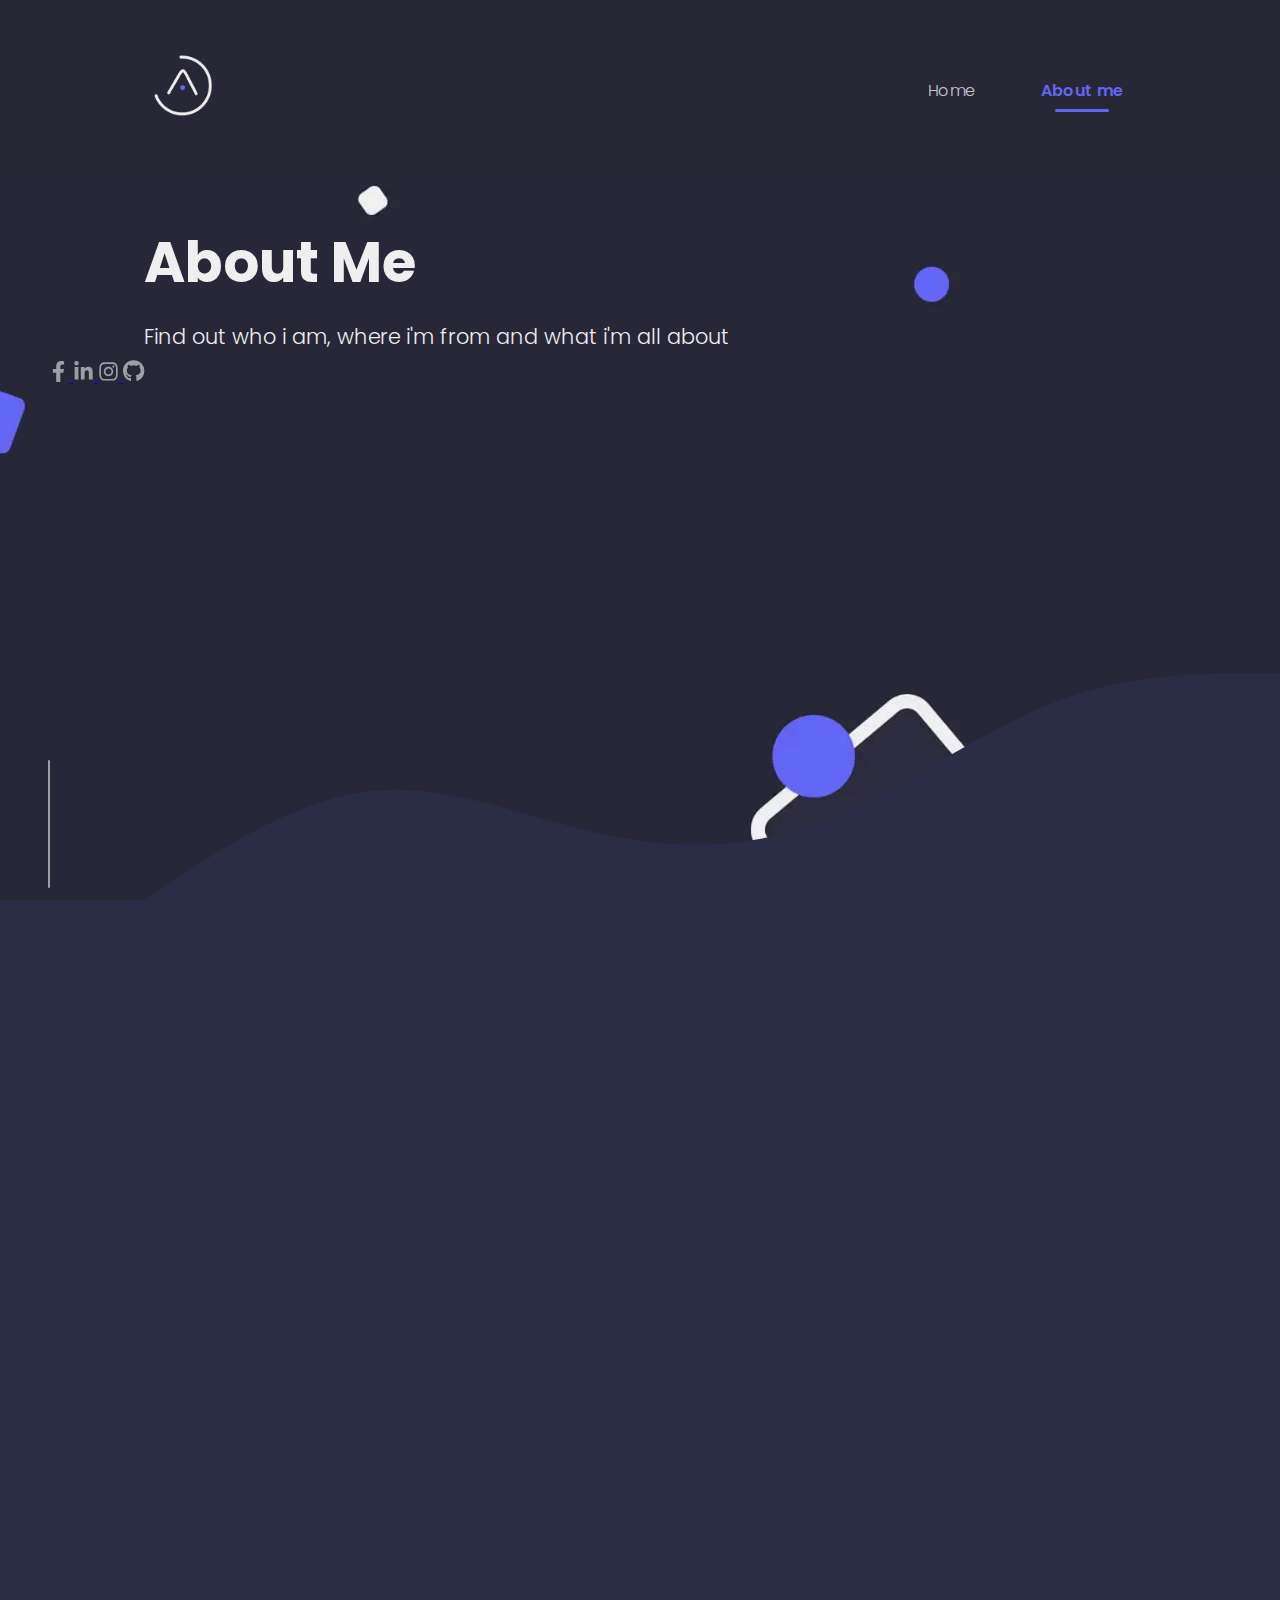
==== commit 531980ea: "fix navbar on about page" ====
--- a/about.html
+++ b/about.html
@@ -1,193 +1,364 @@
 <!DOCTYPE html>
 <html lang="en">
-<head>
-    <meta charset="UTF-8">
-    <meta http-equiv="X-UA-Compatible" content="IE=edge">
-    <meta name="viewport" content="width=device-width, initial-scale=1.0">
-
-    <!-- Open Graph -->
-    <meta property="og:type" content="website">
-    <meta property="og:url" content="https://rikkyagung.github.io/">
-    <meta property="og:title" content="Rikky Agung Nugraha | Junior Frontend Web Developer">
-    <meta property="og:description" content="Personal website using Bootstrap V5 & SASS">
-    <meta property="og:image" content="https://rikkyagung.github.io/assets/img/preview.png">
-    
-    <!-- Favicon -->
-    <link rel="apple-touch-icon" sizes="180x180" href="assets/img/apple-touch-icon.png">
-    <link rel="icon" type="image/png" sizes="32x32" href="assets/img/favicon-32x32.png">
-    <link rel="icon" type="image/png" sizes="16x16" href="assets/img/favicon-16x16.png">
-    <link rel="manifest" href="assets/img/site.webmanifest">
-    <link rel="mask-icon" href="assets/img/safari-pinned-tab.svg" color="#2c2b3d">
-    <meta name="msapplication-TileColor" content="#da532c">
-    <meta name="theme-color" content="#ffffff">
-
-    <!-- Bootstrap -->
-    <link href="https://cdn.jsdelivr.net/npm/bootstrap@5.0.0-beta2/dist/css/bootstrap.min.css" rel="stylesheet" integrity="sha384-BmbxuPwQa2lc/FVzBcNJ7UAyJxM6wuqIj61tLrc4wSX0szH/Ev+nYRRuWlolflfl" crossorigin="anonymous">
-
-    <!-- AOS -->
-    <link href="https://unpkg.com/aos@2.3.1/dist/aos.css" rel="stylesheet">
-
-    <!-- Font Awesome -->
-    <link rel="stylesheet" href="https://cdnjs.cloudflare.com/ajax/libs/font-awesome/5.15.3/css/all.min.css">
-
-    <!-- Fonts -->
-    <link href="https://fonts.googleapis.com/css2?family=Poppins:wght@300;400;500;600;700&display=swap" rel="stylesheet">
-
-    <!-- Custom Css -->
-    <link rel="stylesheet" href="./assets/css/style.css">
-
-    <title>About | Rikky Agung Nugraha</title>
-</head>
-<body>
-    <!-- Wrapper -->
-    <div class="container-fluid">
-        <!-- Navbar -->
-        <header>
+   <head>
+      <meta charset="UTF-8" />
+      <meta http-equiv="X-UA-Compatible" content="IE=edge" />
+      <meta name="viewport" content="width=device-width, initial-scale=1.0" />
+
+      <!-- Open Graph -->
+      <meta property="og:type" content="website" />
+      <meta property="og:url" content="https://rikkyagung.github.io/" />
+      <meta
+         property="og:title"
+         content="Rikky Agung Nugraha | Junior Front-end Web Developer"
+      />
+      <meta
+         property="og:description"
+         content="Personal website using Bootstrap V5 & SASS"
+      />
+      <meta
+         property="og:image"
+         content="https://rikkyagung.github.io/assets/img/preview.png"
+      />
+
+      <!-- Favicon -->
+      <link rel="apple-touch-icon" sizes="180x180" href="assets/img/apple-touch-icon.png">
+      <link rel="icon" type="image/png" sizes="32x32" href="assets/img/favicon-32x32.png">
+      <link rel="icon" type="image/png" sizes="16x16" href="assets/img/favicon-16x16.png">
+      <link rel="manifest" href="assets/img/site.webmanifest">
+      <link rel="mask-icon" href="assets/img/safari-pinned-tab.svg" color="#2c2b3d">
+      <meta name="msapplication-TileColor" content="#da532c">
+      <meta name="theme-color" content="#ffffff">
+
+      <!-- Bootstrap -->
+      <link href="https://cdn.jsdelivr.net/npm/bootstrap@5.0.0-beta2/dist/css/bootstrap.min.css" rel="stylesheet" integrity="sha384-BmbxuPwQa2lc/FVzBcNJ7UAyJxM6wuqIj61tLrc4wSX0szH/Ev+nYRRuWlolflfl" crossorigin="anonymous">
+
+      <!-- AOS -->
+      <link href="https://unpkg.com/aos@2.3.1/dist/aos.css" rel="stylesheet">
+
+      <!-- Font Awesome -->
+      <link rel="stylesheet" href="https://cdnjs.cloudflare.com/ajax/libs/font-awesome/5.15.3/css/all.min.css">   
+
+      <!-- Fonts -->
+      <link href="https://fonts.googleapis.com/css2?family=Poppins:wght@300;500;600;700&display=swap" rel="stylesheet">
+
+      <!-- Custom Css -->
+      <link rel="stylesheet" href="./assets/css/style.css" />
+
+      <title>About | Rikky Agung Nugraha</title>
+   </head>
+   <body>
+      <!-- Wrapper -->
+      <div class="container-fluid">
+         <!-- Navbar -->
+         <header>
             <nav class="menu">
-                <div class="logo">
-                    <a href="index.html"><img src="assets/img/logo.svg" alt="Rikky Agung Nugraha | Junior Frontend Web Developer"></a>
-                </div>
-                <ul class="mb-0 ps-0">
-                    <li><a href="index.html">Home</a></li>
-                    <li class="active"><a href="about.html">About me</a></li>
-                </ul>
-                <div class="hamburger-menu">
-                    <div class="bar"></div>
-                </div>
+               <div class="logo">
+                  <a href="index.html"
+                     ><img
+                        src="assets/img/logo.svg"
+                        alt="Rikky Agung Nugraha | Junior Front-end Web Developer"
+                  /></a>
+               </div>
+               <ul class="navbar mb-0 ps-0">
+                  <li><a href="index.html">Home</a></li>
+                  <li class="active"><a href="about.html">About me</a></li>
+               </ul>
+               <div class="hamburger-menu">
+                  <div class="bar"></div>
+               </div>
             </nav>
-        </header>
-        <!-- End Navbar -->
-
-        <!-- Fixed Sidebar -->
-        <aside class="d-flex flex-column justify-content-center align-items-center">
-            <div class="sidebar-content d-flex flex-column justify-content-evenly">
-                <a target="_blank" href="https://facebook.com/rikkyagung">
-                    <span>
-                        <svg xmlns="http://www.w3.org/2000/svg" viewBox="0 0 320 512" width="21" height="21" fill="#EFEFEF"><path d="M279.14 288l14.22-92.66h-88.91v-60.13c0-25.35 12.42-50.06 52.24-50.06h40.42V6.26S260.43 0 225.36 0c-73.22 0-121.08 44.38-121.08 124.72v70.62H22.89V288h81.39v224h100.17V288z"/></svg>
-                    </span>
-                </a>
-                <a target="_blank" href="https://linkedin.com/in/rikkyagung">
-                    <span>
-                        <svg xmlns="http://www.w3.org/2000/svg" viewBox="0 0 448 512" width="21" height="21" fill="#EFEFEF"><path d="M100.28 448H7.4V148.9h92.88zM53.79 108.1C24.09 108.1 0 83.5 0 53.8a53.79 53.79 0 0 1 107.58 0c0 29.7-24.1 54.3-53.79 54.3zM447.9 448h-92.68V302.4c0-34.7-.7-79.2-48.29-79.2-48.29 0-55.69 37.7-55.69 76.7V448h-92.78V148.9h89.08v40.8h1.3c12.4-23.5 42.69-48.3 87.88-48.3 94 0 111.28 61.9 111.28 142.3V448z"/></svg>
-                    </span>
-                </a>
-                <a target="_blank" href="https://instagram.com/rikkyagung/">
-                    <span>
-                        <svg xmlns="http://www.w3.org/2000/svg" viewBox="0 0 448 512" width="21" height="21" fill="#EFEFEF"><path d="M224.1 141c-63.6 0-114.9 51.3-114.9 114.9s51.3 114.9 114.9 114.9S339 319.5 339 255.9 287.7 141 224.1 141zm0 189.6c-41.1 0-74.7-33.5-74.7-74.7s33.5-74.7 74.7-74.7 74.7 33.5 74.7 74.7-33.6 74.7-74.7 74.7zm146.4-194.3c0 14.9-12 26.8-26.8 26.8-14.9 0-26.8-12-26.8-26.8s12-26.8 26.8-26.8 26.8 12 26.8 26.8zm76.1 27.2c-1.7-35.9-9.9-67.7-36.2-93.9-26.2-26.2-58-34.4-93.9-36.2-37-2.1-147.9-2.1-184.9 0-35.8 1.7-67.6 9.9-93.9 36.1s-34.4 58-36.2 93.9c-2.1 37-2.1 147.9 0 184.9 1.7 35.9 9.9 67.7 36.2 93.9s58 34.4 93.9 36.2c37 2.1 147.9 2.1 184.9 0 35.9-1.7 67.7-9.9 93.9-36.2 26.2-26.2 34.4-58 36.2-93.9 2.1-37 2.1-147.8 0-184.8zM398.8 388c-7.8 19.6-22.9 34.7-42.6 42.6-29.5 11.7-99.5 9-132.1 9s-102.7 2.6-132.1-9c-19.6-7.8-34.7-22.9-42.6-42.6-11.7-29.5-9-99.5-9-132.1s-2.6-102.7 9-132.1c7.8-19.6 22.9-34.7 42.6-42.6 29.5-11.7 99.5-9 132.1-9s102.7-2.6 132.1 9c19.6 7.8 34.7 22.9 42.6 42.6 11.7 29.5 9 99.5 9 132.1s2.7 102.7-9 132.1z"/></svg>
-                    </span>
-                </a>
-                <a target="_blank" href="https://github.com/rikkyagung">
-                    <span>
-                        <svg xmlns="http://www.w3.org/2000/svg" viewBox="0 0 512 512" width="22" height="22" fill="#EFEFEF"><path d="M165.9 397.4c0 2-2.3 3.6-5.2 3.6-3.3.3-5.6-1.3-5.6-3.6 0-2 2.3-3.6 5.2-3.6 3-.3 5.6 1.3 5.6 3.6zm-31.1-4.5c-.7 2 1.3 4.3 4.3 4.9 2.6 1 5.6 0 6.2-2s-1.3-4.3-4.3-5.2c-2.6-.7-5.5.3-6.2 2.3zm44.2-1.7c-2.9.7-4.9 2.6-4.6 4.9.3 2 2.9 3.3 5.9 2.6 2.9-.7 4.9-2.6 4.6-4.6-.3-1.9-3-3.2-5.9-2.9zM244.8 8C106.1 8 0 113.3 0 252c0 110.9 69.8 205.8 169.5 239.2 12.8 2.3 17.3-5.6 17.3-12.1 0-6.2-.3-40.4-.3-61.4 0 0-70 15-84.7-29.8 0 0-11.4-29.1-27.8-36.6 0 0-22.9-15.7 1.6-15.4 0 0 24.9 2 38.6 25.8 21.9 38.6 58.6 27.5 72.9 20.9 2.3-16 8.8-27.1 16-33.7-55.9-6.2-112.3-14.3-112.3-110.5 0-27.5 7.6-41.3 23.6-58.9-2.6-6.5-11.1-33.3 2.6-67.9 20.9-6.5 69 27 69 27 20-5.6 41.5-8.5 62.8-8.5s42.8 2.9 62.8 8.5c0 0 48.1-33.6 69-27 13.7 34.7 5.2 61.4 2.6 67.9 16 17.7 25.8 31.5 25.8 58.9 0 96.5-58.9 104.2-114.8 110.5 9.2 7.9 17 22.9 17 46.4 0 33.7-.3 75.4-.3 83.6 0 6.5 4.6 14.4 17.3 12.1C428.2 457.8 496 362.9 496 252 496 113.3 383.5 8 244.8 8zM97.2 352.9c-1.3 1-1 3.3.7 5.2 1.6 1.6 3.9 2.3 5.2 1 1.3-1 1-3.3-.7-5.2-1.6-1.6-3.9-2.3-5.2-1zm-10.8-8.1c-.7 1.3.3 2.9 2.3 3.9 1.6 1 3.6.7 4.3-.7.7-1.3-.3-2.9-2.3-3.9-2-.6-3.6-.3-4.3.7zm32.4 35.6c-1.6 1.3-1 4.3 1.3 6.2 2.3 2.3 5.2 2.6 6.5 1 1.3-1.3.7-4.3-1.3-6.2-2.2-2.3-5.2-2.6-6.5-1zm-11.4-14.7c-1.6 1-1.6 3.6 0 5.9 1.6 2.3 4.3 3.3 5.6 2.3 1.6-1.3 1.6-3.9 0-6.2-1.4-2.3-4-3.3-5.6-2z"/></svg>
-                    </span>
-                </a>
+         </header>
+         <!-- End Navbar -->
+
+         <!-- Fixed Sidebar -->
+         <aside
+            class="d-flex flex-column justify-content-center align-items-center"
+         >
+            <div
+               class="sidebar-content d-flex flex-column justify-content-evenly"
+            >
+               <a target="_blank" href="https://facebook.com/rikkyagung">
+                  <span>
+                     <svg
+                        xmlns="http://www.w3.org/2000/svg"
+                        viewBox="0 0 320 512"
+                        width="21"
+                        height="21"
+                        fill="#EFEFEF"
+                     >
+                        <path
+                           d="M279.14 288l14.22-92.66h-88.91v-60.13c0-25.35 12.42-50.06 52.24-50.06h40.42V6.26S260.43 0 225.36 0c-73.22 0-121.08 44.38-121.08 124.72v70.62H22.89V288h81.39v224h100.17V288z"
+                        />
+                     </svg>
+                  </span>
+               </a>
+               <a target="_blank" href="https://linkedin.com/in/rikkyagung">
+                  <span>
+                     <svg
+                        xmlns="http://www.w3.org/2000/svg"
+                        viewBox="0 0 448 512"
+                        width="21"
+                        height="21"
+                        fill="#EFEFEF"
+                     >
+                        <path
+                           d="M100.28 448H7.4V148.9h92.88zM53.79 108.1C24.09 108.1 0 83.5 0 53.8a53.79 53.79 0 0 1 107.58 0c0 29.7-24.1 54.3-53.79 54.3zM447.9 448h-92.68V302.4c0-34.7-.7-79.2-48.29-79.2-48.29 0-55.69 37.7-55.69 76.7V448h-92.78V148.9h89.08v40.8h1.3c12.4-23.5 42.69-48.3 87.88-48.3 94 0 111.28 61.9 111.28 142.3V448z"
+                        />
+                     </svg>
+                  </span>
+               </a>
+               <a target="_blank" href="https://instagram.com/rikkyagung/">
+                  <span>
+                     <svg
+                        xmlns="http://www.w3.org/2000/svg"
+                        viewBox="0 0 448 512"
+                        width="21"
+                        height="21"
+                        fill="#EFEFEF"
+                     >
+                        <path
+                           d="M224.1 141c-63.6 0-114.9 51.3-114.9 114.9s51.3 114.9 114.9 114.9S339 319.5 339 255.9 287.7 141 224.1 141zm0 189.6c-41.1 0-74.7-33.5-74.7-74.7s33.5-74.7 74.7-74.7 74.7 33.5 74.7 74.7-33.6 74.7-74.7 74.7zm146.4-194.3c0 14.9-12 26.8-26.8 26.8-14.9 0-26.8-12-26.8-26.8s12-26.8 26.8-26.8 26.8 12 26.8 26.8zm76.1 27.2c-1.7-35.9-9.9-67.7-36.2-93.9-26.2-26.2-58-34.4-93.9-36.2-37-2.1-147.9-2.1-184.9 0-35.8 1.7-67.6 9.9-93.9 36.1s-34.4 58-36.2 93.9c-2.1 37-2.1 147.9 0 184.9 1.7 35.9 9.9 67.7 36.2 93.9s58 34.4 93.9 36.2c37 2.1 147.9 2.1 184.9 0 35.9-1.7 67.7-9.9 93.9-36.2 26.2-26.2 34.4-58 36.2-93.9 2.1-37 2.1-147.8 0-184.8zM398.8 388c-7.8 19.6-22.9 34.7-42.6 42.6-29.5 11.7-99.5 9-132.1 9s-102.7 2.6-132.1-9c-19.6-7.8-34.7-22.9-42.6-42.6-11.7-29.5-9-99.5-9-132.1s-2.6-102.7 9-132.1c7.8-19.6 22.9-34.7 42.6-42.6 29.5-11.7 99.5-9 132.1-9s102.7-2.6 132.1 9c19.6 7.8 34.7 22.9 42.6 42.6 11.7 29.5 9 99.5 9 132.1s2.7 102.7-9 132.1z"
+                        />
+                     </svg>
+                  </span>
+               </a>
+               <a target="_blank" href="https://github.com/rikkyagung">
+                  <span>
+                     <svg
+                        xmlns="http://www.w3.org/2000/svg"
+                        viewBox="0 0 512 512"
+                        width="22"
+                        height="22"
+                        fill="#EFEFEF"
+                     >
+                        <path
+                           d="M165.9 397.4c0 2-2.3 3.6-5.2 3.6-3.3.3-5.6-1.3-5.6-3.6 0-2 2.3-3.6 5.2-3.6 3-.3 5.6 1.3 5.6 3.6zm-31.1-4.5c-.7 2 1.3 4.3 4.3 4.9 2.6 1 5.6 0 6.2-2s-1.3-4.3-4.3-5.2c-2.6-.7-5.5.3-6.2 2.3zm44.2-1.7c-2.9.7-4.9 2.6-4.6 4.9.3 2 2.9 3.3 5.9 2.6 2.9-.7 4.9-2.6 4.6-4.6-.3-1.9-3-3.2-5.9-2.9zM244.8 8C106.1 8 0 113.3 0 252c0 110.9 69.8 205.8 169.5 239.2 12.8 2.3 17.3-5.6 17.3-12.1 0-6.2-.3-40.4-.3-61.4 0 0-70 15-84.7-29.8 0 0-11.4-29.1-27.8-36.6 0 0-22.9-15.7 1.6-15.4 0 0 24.9 2 38.6 25.8 21.9 38.6 58.6 27.5 72.9 20.9 2.3-16 8.8-27.1 16-33.7-55.9-6.2-112.3-14.3-112.3-110.5 0-27.5 7.6-41.3 23.6-58.9-2.6-6.5-11.1-33.3 2.6-67.9 20.9-6.5 69 27 69 27 20-5.6 41.5-8.5 62.8-8.5s42.8 2.9 62.8 8.5c0 0 48.1-33.6 69-27 13.7 34.7 5.2 61.4 2.6 67.9 16 17.7 25.8 31.5 25.8 58.9 0 96.5-58.9 104.2-114.8 110.5 9.2 7.9 17 22.9 17 46.4 0 33.7-.3 75.4-.3 83.6 0 6.5 4.6 14.4 17.3 12.1C428.2 457.8 496 362.9 496 252 496 113.3 383.5 8 244.8 8zM97.2 352.9c-1.3 1-1 3.3.7 5.2 1.6 1.6 3.9 2.3 5.2 1 1.3-1 1-3.3-.7-5.2-1.6-1.6-3.9-2.3-5.2-1zm-10.8-8.1c-.7 1.3.3 2.9 2.3 3.9 1.6 1 3.6.7 4.3-.7.7-1.3-.3-2.9-2.3-3.9-2-.6-3.6-.3-4.3.7zm32.4 35.6c-1.6 1.3-1 4.3 1.3 6.2 2.3 2.3 5.2 2.6 6.5 1 1.3-1.3.7-4.3-1.3-6.2-2.2-2.3-5.2-2.6-6.5-1zm-11.4-14.7c-1.6 1-1.6 3.6 0 5.9 1.6 2.3 4.3 3.3 5.6 2.3 1.6-1.3 1.6-3.9 0-6.2-1.4-2.3-4-3.3-5.6-2z"
+                        />
+                     </svg>
+                  </span>
+               </a>
             </div>
             <div class="vertical-line"></div>
-        </aside>
-        <!-- End Sidebar -->
-
-        <!-- Hero -->
-        <section id="about-hero" class="d-flex flex-column justify-content-center align-items-center">
+         </aside>
+         <!-- End Sidebar -->
+
+         <!-- Hero -->
+         <section
+            id="about-hero"
+            class="d-flex flex-column justify-content-center align-items-center"
+         >
             <main>
-                <div class="row gx-0 text-center my-5">
-                    <h1 class="about-page-title">About Me</h1>
-                    <p class="site-subtitle">Find out who i am, where i'm from and what i'm all about</p>
-                </div>
+               <div class="row gx-0 text-center my-5">
+                  <h1 class="about-page-title">About Me</h1>
+                  <p class="site-subtitle">
+                     Find out who i am, where i'm from and what i'm all about
+                  </p>
+               </div>
             </main>
-            <svg xmlns="http://www.w3.org/2000/svg" viewBox="0 0 1440 320"><path fill="#2B2C46" fill-opacity="1" d="M0,320L48,288C96,256,192,192,288,181.3C384,171,480,213,576,234.7C672,256,768,256,864,218.7C960,181,1056,107,1152,69.3C1248,32,1344,32,1392,32L1440,32L1440,320L1392,320C1344,320,1248,320,1152,320C1056,320,960,320,864,320C768,320,672,320,576,320C480,320,384,320,288,320C192,320,96,320,48,320L0,320Z"></path></svg>
-        </section>
-        <!-- End Hero -->
-
-        <!-- About Me -->
-        <section id="about-large">
+            <svg xmlns="http://www.w3.org/2000/svg" viewBox="0 0 1440 320">
+               <path
+                  fill="#2B2C46"
+                  fill-opacity="1"
+                  d="M0,320L48,288C96,256,192,192,288,181.3C384,171,480,213,576,234.7C672,256,768,256,864,218.7C960,181,1056,107,1152,69.3C1248,32,1344,32,1392,32L1440,32L1440,320L1392,320C1344,320,1248,320,1152,320C1056,320,960,320,864,320C768,320,672,320,576,320C480,320,384,320,288,320C192,320,96,320,48,320L0,320Z"
+               ></path>
+            </svg>
+         </section>
+         <!-- End Hero -->
+
+         <!-- About Me -->
+         <section id="about-large">
             <main>
-                <h2 class="section-title text-center" data-aos="fade-in">Who I Am</h2>
-                <div class="row about-me-text" data-aos="fade-up" data-aos-delay="100">
-                    <p>My name is Rikky Agung Nugraha, i'm a 25 year old <span>Junior Frontend Web Developer</span> based in Bekasi, West Java, Indonesia.</p>
-                    <p>I'm bachelor of computer science who recently liked web development especially Frontend. I don't have much experience on it, and i just have one project when i was in internship.</p>
-                    <p>Surely, i still learning all Frontend stuff like layouting with grid and especially <span>Javascript </span>. Like the basic, DOM and etc to make website more interactive.</p>
-                </div>
+               <h2 class="section-title text-center" data-aos="fade-in">
+                  Who I Am
+               </h2>
+               <div
+                  class="row about-me-text"
+                  data-aos="fade-up"
+                  data-aos-delay="100"
+               >
+                  <p>
+                     My name is Rikky Agung Nugraha, i'm a 25 year old
+                     <span>Junior Front-end Web Developer</span> based in
+                     Bekasi, West Java, Indonesia.
+                  </p>
+                  <p>
+                     I'm bachelor of computer science who recently liked web
+                     development especially Front-end. I don't have much
+                     experience on it, and i just have two project when i was in
+                     internship and when i attended bootcamp React JS.
+                  </p>
+                  <p>
+                     Currently deepening Javascript fundamentals and trying
+                     React JS and styling using Tailwind CSS.
+                  </p>
+               </div>
             </main>
-        </section>
-        <!-- End About Me -->
-
-        <!-- Skills -->
-        <section id="skills">
+         </section>
+         <!-- End About Me -->
+
+         <!-- Skills -->
+         <section id="skills">
             <h2 class="section-title text-center" data-aos="fade-in">Skills</h2>
             <div class="row">
-                <div class="col-md-12 skills-icon d-flex flex-wrap justify-content-center">
-                    <div class="icon-card">
-                        <span class="d-flex flex-column align-items-center py-3"><i class="fab fa-html5 fa-3x mb-2"></i> <code>HTML</code></span>
-                    </div>
-                    <div class="icon-card">
-                        <span class="d-flex flex-column align-items-center py-3"><i class="fab fa-css3-alt fa-3x mb-2"></i> <code>CSS</code></span>
-                    </div>
-                    <div class="icon-card">
-                        <span class="d-flex flex-column align-items-center py-3"><i class="fab fa-js fa-3x mb-2"></i> <code>Javascript</code></span>
-                    </div>
-                    <div class="icon-card">
-                        <span class="d-flex flex-column align-items-center py-3"><i class="fab fa-sass fa-3x mb-2"></i> <code>SASS</code></span>
-                    </div>
-                    <div class="icon-card">
-                        <span class="d-flex flex-column align-items-center py-3"><i class="fab fa-bootstrap fa-3x mb-2"></i> <code>Bootstrap</code></span>
-                    </div>
-                    <div class="icon-card">
-                        <span class="d-flex flex-column align-items-center py-3"><i class="fab fa-git-alt fa-3x mb-2"></i> <code>Git</code></span>
-                    </div>
-                </div>
+               <div
+                  class="col-md-12 skills-icon d-flex flex-wrap justify-content-center"
+               >
+                  <div class="icon-card">
+                     <span class="d-flex flex-column align-items-center py-3"
+                        ><i class="fab fa-html5 fa-3x mb-2"></i>
+                        <code>HTML</code></span
+                     >
+                  </div>
+                  <div class="icon-card">
+                     <span class="d-flex flex-column align-items-center py-3"
+                        ><i class="fab fa-css3-alt fa-3x mb-2"></i>
+                        <code>CSS</code></span
+                     >
+                  </div>
+                  <div class="icon-card">
+                     <span class="d-flex flex-column align-items-center py-3"
+                        ><i class="fab fa-js fa-3x mb-2"></i>
+                        <code>Javascript</code></span
+                     >
+                  </div>
+                  <div class="icon-card">
+                     <span class="d-flex flex-column align-items-center py-3"
+                        ><i class="fab fa-sass fa-3x mb-2"></i>
+                        <code>SASS</code></span
+                     >
+                  </div>
+                  <div class="icon-card">
+                     <span class="d-flex flex-column align-items-center py-3"
+                        ><i class="fab fa-bootstrap fa-3x mb-2"></i>
+                        <code>Bootstrap</code></span
+                     >
+                  </div>
+                  <div class="icon-card">
+                     <span class="d-flex flex-column align-items-center py-3"
+                        ><i class="fab fa-git-alt fa-3x mb-2"></i>
+                        <code>Git</code></span
+                     >
+                  </div>
+               </div>
             </div>
-        </section>
-        <!-- End Skills -->
-
-        <!-- Footer -->
-        <footer class="text-center">
+         </section>
+         <!-- End Skills -->
+
+         <!-- Footer -->
+         <footer class="text-center">
             <div class="row mx-0 mb-4">
-                <div class="col-md-6 left-footer" data-aos="fade-up">
-                    <h3 class="mb-4">Let's discuss to make something</h3>
-                    <p class="text mb-4">Interested in working together ?</p>
-                    <a href="mailto:rikkyagung11@gmail.com" class="button">Let's do this</a>
-                </div>
-                <div class="col-md-6 right-footer d-flex justify-content-center align-items-center flex-column" data-aos="fade-up" data-aos-delay="100">
-                    <h3 class="text mb-4 px-0">Follow Me</h3>
-                    <div class="socmed d-flex justify-content-center align-items-center gap-3 flex-wrap">
-                        <a target="_blank" href="https://facebook.com/rikkyagung">
-                            <span>
-                                <svg xmlns="http://www.w3.org/2000/svg" viewBox="0 0 320 512" width="15" height="15" fill="#EFEFEF"><path d="M279.14 288l14.22-92.66h-88.91v-60.13c0-25.35 12.42-50.06 52.24-50.06h40.42V6.26S260.43 0 225.36 0c-73.22 0-121.08 44.38-121.08 124.72v70.62H22.89V288h81.39v224h100.17V288z"/></svg>
-                            </span>
-                        </a>
-                        <a target="_blank" href="https://linkedin.com/in/rikkyagung">
-                            <span>
-                                <svg xmlns="http://www.w3.org/2000/svg" viewBox="0 0 448 512" width="15" height="15" fill="#EFEFEF"><path d="M100.28 448H7.4V148.9h92.88zM53.79 108.1C24.09 108.1 0 83.5 0 53.8a53.79 53.79 0 0 1 107.58 0c0 29.7-24.1 54.3-53.79 54.3zM447.9 448h-92.68V302.4c0-34.7-.7-79.2-48.29-79.2-48.29 0-55.69 37.7-55.69 76.7V448h-92.78V148.9h89.08v40.8h1.3c12.4-23.5 42.69-48.3 87.88-48.3 94 0 111.28 61.9 111.28 142.3V448z"/></svg>
-                            </span>
-                        </a>
-                        <a target="_blank" href="https://instagram.com/rikkyagung/">
-                            <span>
-                                <svg xmlns="http://www.w3.org/2000/svg" viewBox="0 0 448 512" width="16" height="16" fill="#EFEFEF"><path d="M224.1 141c-63.6 0-114.9 51.3-114.9 114.9s51.3 114.9 114.9 114.9S339 319.5 339 255.9 287.7 141 224.1 141zm0 189.6c-41.1 0-74.7-33.5-74.7-74.7s33.5-74.7 74.7-74.7 74.7 33.5 74.7 74.7-33.6 74.7-74.7 74.7zm146.4-194.3c0 14.9-12 26.8-26.8 26.8-14.9 0-26.8-12-26.8-26.8s12-26.8 26.8-26.8 26.8 12 26.8 26.8zm76.1 27.2c-1.7-35.9-9.9-67.7-36.2-93.9-26.2-26.2-58-34.4-93.9-36.2-37-2.1-147.9-2.1-184.9 0-35.8 1.7-67.6 9.9-93.9 36.1s-34.4 58-36.2 93.9c-2.1 37-2.1 147.9 0 184.9 1.7 35.9 9.9 67.7 36.2 93.9s58 34.4 93.9 36.2c37 2.1 147.9 2.1 184.9 0 35.9-1.7 67.7-9.9 93.9-36.2 26.2-26.2 34.4-58 36.2-93.9 2.1-37 2.1-147.8 0-184.8zM398.8 388c-7.8 19.6-22.9 34.7-42.6 42.6-29.5 11.7-99.5 9-132.1 9s-102.7 2.6-132.1-9c-19.6-7.8-34.7-22.9-42.6-42.6-11.7-29.5-9-99.5-9-132.1s-2.6-102.7 9-132.1c7.8-19.6 22.9-34.7 42.6-42.6 29.5-11.7 99.5-9 132.1-9s102.7-2.6 132.1 9c19.6 7.8 34.7 22.9 42.6 42.6 11.7 29.5 9 99.5 9 132.1s2.7 102.7-9 132.1z"/></svg>
-                            </span>
-                        </a>
-                        <a target="_blank" href="https://github.com/rikkyagung">
-                            <span>
-                                <svg xmlns="http://www.w3.org/2000/svg" viewBox="0 0 512 512" width="16" height="16" fill="#EFEFEF"><path d="M165.9 397.4c0 2-2.3 3.6-5.2 3.6-3.3.3-5.6-1.3-5.6-3.6 0-2 2.3-3.6 5.2-3.6 3-.3 5.6 1.3 5.6 3.6zm-31.1-4.5c-.7 2 1.3 4.3 4.3 4.9 2.6 1 5.6 0 6.2-2s-1.3-4.3-4.3-5.2c-2.6-.7-5.5.3-6.2 2.3zm44.2-1.7c-2.9.7-4.9 2.6-4.6 4.9.3 2 2.9 3.3 5.9 2.6 2.9-.7 4.9-2.6 4.6-4.6-.3-1.9-3-3.2-5.9-2.9zM244.8 8C106.1 8 0 113.3 0 252c0 110.9 69.8 205.8 169.5 239.2 12.8 2.3 17.3-5.6 17.3-12.1 0-6.2-.3-40.4-.3-61.4 0 0-70 15-84.7-29.8 0 0-11.4-29.1-27.8-36.6 0 0-22.9-15.7 1.6-15.4 0 0 24.9 2 38.6 25.8 21.9 38.6 58.6 27.5 72.9 20.9 2.3-16 8.8-27.1 16-33.7-55.9-6.2-112.3-14.3-112.3-110.5 0-27.5 7.6-41.3 23.6-58.9-2.6-6.5-11.1-33.3 2.6-67.9 20.9-6.5 69 27 69 27 20-5.6 41.5-8.5 62.8-8.5s42.8 2.9 62.8 8.5c0 0 48.1-33.6 69-27 13.7 34.7 5.2 61.4 2.6 67.9 16 17.7 25.8 31.5 25.8 58.9 0 96.5-58.9 104.2-114.8 110.5 9.2 7.9 17 22.9 17 46.4 0 33.7-.3 75.4-.3 83.6 0 6.5 4.6 14.4 17.3 12.1C428.2 457.8 496 362.9 496 252 496 113.3 383.5 8 244.8 8zM97.2 352.9c-1.3 1-1 3.3.7 5.2 1.6 1.6 3.9 2.3 5.2 1 1.3-1 1-3.3-.7-5.2-1.6-1.6-3.9-2.3-5.2-1zm-10.8-8.1c-.7 1.3.3 2.9 2.3 3.9 1.6 1 3.6.7 4.3-.7.7-1.3-.3-2.9-2.3-3.9-2-.6-3.6-.3-4.3.7zm32.4 35.6c-1.6 1.3-1 4.3 1.3 6.2 2.3 2.3 5.2 2.6 6.5 1 1.3-1.3.7-4.3-1.3-6.2-2.2-2.3-5.2-2.6-6.5-1zm-11.4-14.7c-1.6 1-1.6 3.6 0 5.9 1.6 2.3 4.3 3.3 5.6 2.3 1.6-1.3 1.6-3.9 0-6.2-1.4-2.3-4-3.3-5.6-2z"/></svg>
-                            </span>
-                        </a>
-                    </div>
-                </div>
+               <div class="col-md-6 left-footer" data-aos="fade-up">
+                  <h3 class="mb-4">Let's discuss to make something</h3>
+                  <p class="text mb-4">Interested in working together ?</p>
+                  <a href="mailto:rikkyagung11@gmail.com" class="button"
+                     >Let's do this</a
+                  >
+               </div>
+               <div
+                  class="col-md-6 right-footer d-flex justify-content-center align-items-center flex-column"
+                  data-aos="fade-up"
+                  data-aos-delay="100"
+               >
+                  <h3 class="text mb-4 px-0">Follow Me</h3>
+                  <div
+                     class="socmed d-flex justify-content-center align-items-center gap-3 flex-wrap"
+                  >
+                     <a target="_blank" href="https://facebook.com/rikkyagung">
+                        <span>
+                           <svg
+                              xmlns="http://www.w3.org/2000/svg"
+                              viewBox="0 0 320 512"
+                              width="15"
+                              height="15"
+                              fill="#EFEFEF"
+                           >
+                              <path
+                                 d="M279.14 288l14.22-92.66h-88.91v-60.13c0-25.35 12.42-50.06 52.24-50.06h40.42V6.26S260.43 0 225.36 0c-73.22 0-121.08 44.38-121.08 124.72v70.62H22.89V288h81.39v224h100.17V288z"
+                              />
+                           </svg>
+                        </span>
+                     </a>
+                     <a
+                        target="_blank"
+                        href="https://linkedin.com/in/rikkyagung"
+                     >
+                        <span>
+                           <svg
+                              xmlns="http://www.w3.org/2000/svg"
+                              viewBox="0 0 448 512"
+                              width="15"
+                              height="15"
+                              fill="#EFEFEF"
+                           >
+                              <path
+                                 d="M100.28 448H7.4V148.9h92.88zM53.79 108.1C24.09 108.1 0 83.5 0 53.8a53.79 53.79 0 0 1 107.58 0c0 29.7-24.1 54.3-53.79 54.3zM447.9 448h-92.68V302.4c0-34.7-.7-79.2-48.29-79.2-48.29 0-55.69 37.7-55.69 76.7V448h-92.78V148.9h89.08v40.8h1.3c12.4-23.5 42.69-48.3 87.88-48.3 94 0 111.28 61.9 111.28 142.3V448z"
+                              />
+                           </svg>
+                        </span>
+                     </a>
+                     <a
+                        target="_blank"
+                        href="https://instagram.com/rikkyagung/"
+                     >
+                        <span>
+                           <svg
+                              xmlns="http://www.w3.org/2000/svg"
+                              viewBox="0 0 448 512"
+                              width="16"
+                              height="16"
+                              fill="#EFEFEF"
+                           >
+                              <path
+                                 d="M224.1 141c-63.6 0-114.9 51.3-114.9 114.9s51.3 114.9 114.9 114.9S339 319.5 339 255.9 287.7 141 224.1 141zm0 189.6c-41.1 0-74.7-33.5-74.7-74.7s33.5-74.7 74.7-74.7 74.7 33.5 74.7 74.7-33.6 74.7-74.7 74.7zm146.4-194.3c0 14.9-12 26.8-26.8 26.8-14.9 0-26.8-12-26.8-26.8s12-26.8 26.8-26.8 26.8 12 26.8 26.8zm76.1 27.2c-1.7-35.9-9.9-67.7-36.2-93.9-26.2-26.2-58-34.4-93.9-36.2-37-2.1-147.9-2.1-184.9 0-35.8 1.7-67.6 9.9-93.9 36.1s-34.4 58-36.2 93.9c-2.1 37-2.1 147.9 0 184.9 1.7 35.9 9.9 67.7 36.2 93.9s58 34.4 93.9 36.2c37 2.1 147.9 2.1 184.9 0 35.9-1.7 67.7-9.9 93.9-36.2 26.2-26.2 34.4-58 36.2-93.9 2.1-37 2.1-147.8 0-184.8zM398.8 388c-7.8 19.6-22.9 34.7-42.6 42.6-29.5 11.7-99.5 9-132.1 9s-102.7 2.6-132.1-9c-19.6-7.8-34.7-22.9-42.6-42.6-11.7-29.5-9-99.5-9-132.1s-2.6-102.7 9-132.1c7.8-19.6 22.9-34.7 42.6-42.6 29.5-11.7 99.5-9 132.1-9s102.7-2.6 132.1 9c19.6 7.8 34.7 22.9 42.6 42.6 11.7 29.5 9 99.5 9 132.1s2.7 102.7-9 132.1z"
+                              />
+                           </svg>
+                        </span>
+                     </a>
+                     <a target="_blank" href="https://github.com/rikkyagung">
+                        <span>
+                           <svg
+                              xmlns="http://www.w3.org/2000/svg"
+                              viewBox="0 0 512 512"
+                              width="16"
+                              height="16"
+                              fill="#EFEFEF"
+                           >
+                              <path
+                                 d="M165.9 397.4c0 2-2.3 3.6-5.2 3.6-3.3.3-5.6-1.3-5.6-3.6 0-2 2.3-3.6 5.2-3.6 3-.3 5.6 1.3 5.6 3.6zm-31.1-4.5c-.7 2 1.3 4.3 4.3 4.9 2.6 1 5.6 0 6.2-2s-1.3-4.3-4.3-5.2c-2.6-.7-5.5.3-6.2 2.3zm44.2-1.7c-2.9.7-4.9 2.6-4.6 4.9.3 2 2.9 3.3 5.9 2.6 2.9-.7 4.9-2.6 4.6-4.6-.3-1.9-3-3.2-5.9-2.9zM244.8 8C106.1 8 0 113.3 0 252c0 110.9 69.8 205.8 169.5 239.2 12.8 2.3 17.3-5.6 17.3-12.1 0-6.2-.3-40.4-.3-61.4 0 0-70 15-84.7-29.8 0 0-11.4-29.1-27.8-36.6 0 0-22.9-15.7 1.6-15.4 0 0 24.9 2 38.6 25.8 21.9 38.6 58.6 27.5 72.9 20.9 2.3-16 8.8-27.1 16-33.7-55.9-6.2-112.3-14.3-112.3-110.5 0-27.5 7.6-41.3 23.6-58.9-2.6-6.5-11.1-33.3 2.6-67.9 20.9-6.5 69 27 69 27 20-5.6 41.5-8.5 62.8-8.5s42.8 2.9 62.8 8.5c0 0 48.1-33.6 69-27 13.7 34.7 5.2 61.4 2.6 67.9 16 17.7 25.8 31.5 25.8 58.9 0 96.5-58.9 104.2-114.8 110.5 9.2 7.9 17 22.9 17 46.4 0 33.7-.3 75.4-.3 83.6 0 6.5 4.6 14.4 17.3 12.1C428.2 457.8 496 362.9 496 252 496 113.3 383.5 8 244.8 8zM97.2 352.9c-1.3 1-1 3.3.7 5.2 1.6 1.6 3.9 2.3 5.2 1 1.3-1 1-3.3-.7-5.2-1.6-1.6-3.9-2.3-5.2-1zm-10.8-8.1c-.7 1.3.3 2.9 2.3 3.9 1.6 1 3.6.7 4.3-.7.7-1.3-.3-2.9-2.3-3.9-2-.6-3.6-.3-4.3.7zm32.4 35.6c-1.6 1.3-1 4.3 1.3 6.2 2.3 2.3 5.2 2.6 6.5 1 1.3-1.3.7-4.3-1.3-6.2-2.2-2.3-5.2-2.6-6.5-1zm-11.4-14.7c-1.6 1-1.6 3.6 0 5.9 1.6 2.3 4.3 3.3 5.6 2.3 1.6-1.3 1.6-3.9 0-6.2-1.4-2.3-4-3.3-5.6-2z"
+                              />
+                           </svg>
+                        </span>
+                     </a>
+                  </div>
+               </div>
             </div>
-            <hr>
-            <p class="last-text mb-0 mt-4" data-aos="fade-in" data-aos-offset="0" data-aos-delay="200">&copy;<span class="year"></span> - Designed & Built by <a href="index.html">Agung</a></p>
-        </footer>
-        <!-- End Footer -->
-    </div>
-    <!-- End Wrapper -->
-
-    <!-- Bootstrap -->
-    <script src="https://cdn.jsdelivr.net/npm/bootstrap@5.0.0-beta2/dist/js/bootstrap.bundle.min.js" integrity="sha384-b5kHyXgcpbZJO/tY9Ul7kGkf1S0CWuKcCD38l8YkeH8z8QjE0GmW1gYU5S9FOnJ0" crossorigin="anonymous"></script>
-    
-    <!-- AOS -->
-    <script src="https://unpkg.com/aos@2.3.1/dist/aos.js"></script>
-
-    <!-- Costum JS -->
-    <script src="assets/js/index.js"></script>
-
-</body>
-</html>+            <hr />
+            <p
+               class="last-text mb-0 mt-4"
+               data-aos="fade-in"
+               data-aos-offset="0"
+               data-aos-delay="200"
+            >
+               &copy;<span class="year"></span> - Designed & Built by
+               <a href="index.html">Agung</a>
+            </p>
+         </footer>
+         <!-- End Footer -->
+      </div>
+      <!-- End Wrapper -->
+
+      <!-- Bootstrap -->
+      <script
+         src="https://cdn.jsdelivr.net/npm/bootstrap@5.0.0-beta2/dist/js/bootstrap.bundle.min.js"
+         integrity="sha384-b5kHyXgcpbZJO/tY9Ul7kGkf1S0CWuKcCD38l8YkeH8z8QjE0GmW1gYU5S9FOnJ0"
+         crossorigin="anonymous"
+      ></script>
+
+      <!-- AOS -->
+      <script src="https://unpkg.com/aos@2.3.1/dist/aos.js"></script>
+
+      <!-- Costum JS -->
+      <script src="assets/js/index.js"></script>
+   </body>
+</html>
--- a/assets/css/style.css
+++ b/assets/css/style.css
@@ -5,7 +5,7 @@
 }
 
 html {
-  scrollbar-color: #6266F5 #EFEFEF;
+  scrollbar-color: #6266f5 #efefef;
 }
 
 body {
@@ -19,13 +19,13 @@
 }
 
 ::-webkit-scrollbar-thumb {
-  background-color: #6266F5;
-  border-radius: .25rem;
+  background-color: #6266f5;
+  border-radius: 0.25rem;
 }
 
 ::-webkit-scrollbar-track {
   box-shadow: inset 0px 0px 3px 0px rgba(239, 239, 239, 0.5);
-  border-radius: .25rem;
+  border-radius: 0.25rem;
 }
 
 .container-fluid {
@@ -53,7 +53,7 @@
   transition: all 0.3s ease-in-out;
 }
 
-ul {
+ul.navbar {
   display: flex;
   justify-content: flex-end;
   align-items: center;
@@ -73,7 +73,7 @@
   position: relative;
   text-decoration: none;
   padding: .8rem;
-  color: #EFEFEF;
+  color: #efefef;
   font-weight: 300;
   opacity: .8;
   letter-spacing: 0.3px;
@@ -81,7 +81,7 @@
 
 li a:hover {
   opacity: 1;
-  color: #EFEFEF;
+  color: #efefef;
 }
 
 li a:hover::before {
@@ -97,13 +97,13 @@
   bottom: .2rem;
   height: 3px;
   border-radius: 3px;
-  background-color: #6266F5;
+  background-color: #6266f5;
   transition: all 0.3s ease-in-out;
 }
 
 li.active a {
   position: relative;
-  color: #6266F5;
+  color: #6266f5;
   font-weight: 600;
   opacity: 1;
 }
@@ -112,7 +112,7 @@
   content: "";
   position: absolute;
   bottom: .2rem;
-  background-color: #6266F5;
+  background-color: #6266f5;
   width: 50%;
   left: 25%;
 }
@@ -135,7 +135,7 @@
   width: 1.6rem;
   height: .2rem;
   border-radius: 2px;
-  background-color: #EFEFEF;
+  background-color: #efefef;
   transition: all 0.3s ease-in-out;
   z-index: 3;
 }
@@ -147,7 +147,7 @@
   width: inherit;
   height: inherit;
   border-radius: 2px;
-  background-color: #EFEFEF;
+  background-color: #efefef;
   transition: top 0.3s 0.3s, transform 0.3s;
 }
 
@@ -203,7 +203,7 @@
 }
 
 .sidebar-content a:hover path {
-  fill: #6266F5;
+  fill: #6266f5;
   transition: all 0.3s ease-in-out;
 }
 
@@ -212,13 +212,13 @@
   width: 2px;
   height: 8rem;
   border-radius: 3px;
-  background-color: #EFEFEF;
+  background-color: #efefef;
   opacity: .6;
 }
 
 footer {
   padding: 2.5rem 9rem;
-  color: #EFEFEF;
+  color: #efefef;
 }
 
 .left-footer h3 {
@@ -235,8 +235,8 @@
 .left-footer .button {
   text-decoration: none;
   width: 9.5rem;
-  background-color: #6266F5;
-  color: #EFEFEF;
+  background-color: #6266f5;
+  color: #efefef;
   border: 2px solid transparent;
   padding: 0.6rem 0.8rem;
   border-radius: 21px;
@@ -263,7 +263,7 @@
   flex-direction: row;
   padding: .8rem;
   border-radius: 50%;
-  border: 2px solid #6266F5;
+  border: 2px solid #6266f5;
   transition: all 0.3s ease-in-out;
   opacity: .6;
 }
@@ -271,7 +271,7 @@
 .right-footer .socmed a:hover {
   transform: scale(1.1);
   transition: all 0.3s ease-in-out;
-  background-color: #6266F5;
+  background-color: #6266f5;
   opacity: 1;
 }
 
@@ -292,20 +292,20 @@
 
 footer p.last-text a {
   text-decoration: none;
-  color: #6266F5;
+  color: #6266f5;
 }
 
 footer p.last-text a:hover {
-  color: #6266F5;
+  color: #6266f5;
   text-decoration: underline;
 }
 
 #hero {
   height: 80vh;
   position: relative;
-  background: url(../img/bg-image.jpg) no-repeat fixed center;
+  background: url(../img/bg-image.webp) no-repeat fixed center;
   background-size: cover;
-  color: #EFEFEF;
+  color: #efefef;
   padding: 2.5rem 9rem;
 }
 
@@ -340,8 +340,8 @@
 .button a:first-child {
   text-decoration: none;
   width: 9.5rem;
-  background-color: #6266F5;
-  color: #EFEFEF;
+  background-color: #6266f5;
+  color: #efefef;
   border: 2px solid transparent;
   padding: 0.6rem 0.8rem;
   border-radius: 21px;
@@ -358,8 +358,8 @@
   text-decoration: none;
   width: 7.5rem;
   background-color: transparent;
-  color: #EFEFEF;
-  border: 2px solid #6266F5;
+  color: #efefef;
+  border: 2px solid #6266f5;
   padding: 0.6rem 0.8rem;
   border-radius: 21px;
   font-size: 1rem;
@@ -369,13 +369,13 @@
 .button a:last-child:hover {
   transform: scale(1.1);
   transition: all 0.3s ease-in-out;
-  background-color: #6266F5;
+  background-color: #6266f5;
 }
 
 #about {
-  color: #EFEFEF;
+  color: #efefef;
   padding: 2.5rem 9rem;
-  background-color: #2B2C46;
+  background-color: #2b2c46;
 }
 
 #about .section-title {
@@ -393,15 +393,15 @@
 
 .about-text span {
   font-weight: 600;
-  color: #6266F5;
+  color: #6266f5;
 }
 
 .about-button {
   text-decoration: none;
   width: 9.5rem;
   background-color: transparent;
-  color: #EFEFEF;
-  border: 2px solid #6266F5;
+  color: #efefef;
+  border: 2px solid #6266f5;
   padding: 0.6rem 0.8rem;
   border-radius: 21px;
   font-size: 1rem;
@@ -411,14 +411,14 @@
 .about-button:hover {
   transform: scale(1.1);
   transition: all 0.3s ease-in-out;
-  background-color: #6266F5;
-  color: #EFEFEF;
+  background-color: #6266f5;
+  color: #efefef;
 }
 
 #services {
   padding: 2.5rem 9rem;
-  color: #EFEFEF;
-  background-color: #2B2C46;
+  color: #efefef;
+  background-color: #2b2c46;
 }
 
 #services .section-title {
@@ -432,7 +432,7 @@
 }
 
 .services-card {
-  background-color: #27293F;
+  background-color: #27293f;
   min-height: 20rem;
   border: none;
   transition: all 0.3s ease-in-out;
@@ -460,14 +460,14 @@
 }
 
 .card-icon i {
-  color: #6266F5;
+  color: #6266f5;
   font-size: 3.5rem;
 }
 
 #projects {
   padding: 2.5rem 9rem;
-  color: #EFEFEF;
-  background-color: #2B2C46;
+  color: #efefef;
+  background-color: #2b2c46;
 }
 
 #projects .section-title {
@@ -479,9 +479,16 @@
 .first-card-project,
 .second-card-project,
 .third-card-project {
-  background-color: #27293F !important;
+  background-color: #27293f !important;
   box-shadow: 0px 13px 8px -7px #24263b;
   overflow: hidden;
+}
+
+.first-card-project:hover .project-description,
+.second-card-project:hover .project-description,
+.third-card-project:hover .project-description {
+  opacity: .85;
+  transition: all 0.3s ease-in-out;
 }
 
 .first-card-project img,
@@ -506,13 +513,14 @@
   font-size: 1.3rem;
 }
 
-.first-card-project p.card-text,
-.second-card-project p.card-text,
-.third-card-project p.card-text {
+.first-card-project .project-description,
+.second-card-project .project-description,
+.third-card-project .project-description {
   opacity: .6;
   font-weight: 300;
   line-height: 1.8;
   letter-spacing: 0.3px;
+  transition: all 0.3s ease-in-out;
 }
 
 .first-card-project a svg,
@@ -538,7 +546,7 @@
 .first-card-project a:hover path,
 .second-card-project a:hover path,
 .third-card-project a:hover path {
-  fill: #6266F5;
+  fill: #6266f5;
   transition: all 0.3s ease-in-out;
 }
 
@@ -551,12 +559,28 @@
   width: 5rem;
 }
 
+.project-description {
+  opacity: .6;
+}
+
+.tag {
+  font-size: .85rem;
+  flex-wrap: wrap;
+}
+
+.tag li {
+  background-color: #36384d;
+  letter-spacing: 0;
+  padding: .1rem .3rem;
+  width: fit-content;
+}
+
 #about-hero {
   height: 80vh;
   position: relative;
-  background: url(../img/bg-image.jpg) no-repeat fixed center;
+  background: url(../img/bg-image.webp) no-repeat fixed center;
   background-size: cover;
-  color: #EFEFEF;
+  color: #efefef;
   padding: 2.5rem 9rem;
 }
 
@@ -578,8 +602,8 @@
 
 #about-large {
   padding: 2.5rem 9rem;
-  color: #EFEFEF;
-  background-color: #2B2C46;
+  color: #efefef;
+  background-color: #2b2c46;
 }
 
 #about-large .section-title {
@@ -597,13 +621,13 @@
 
 .about-me-text span {
   font-weight: 600;
-  color: #6266F5;
+  color: #6266f5;
 }
 
 #skills {
   padding: 2.5rem 9rem;
-  color: #EFEFEF;
-  background-color: #2B2C46;
+  color: #efefef;
+  background-color: #2b2c46;
 }
 
 #skills .section-title {
@@ -617,7 +641,7 @@
 }
 
 .skills-icon span {
-  background-color: #27293F;
+  background-color: #27293f;
   font-weight: 300;
   width: 150px;
   border-radius: 2px;
@@ -631,7 +655,7 @@
 }
 
 .skills-icon span:hover i {
-  color: #6266F5;
+  color: #6266f5;
   opacity: 1;
 }
 
@@ -645,7 +669,7 @@
 }
 
 .skills-icon span code {
-  color: #EFEFEF;
+  color: #efefef;
   font-family: "Poppins", sans-serif;
   font-weight: 300;
   font-size: 1rem;
@@ -676,9 +700,9 @@
     flex-direction: row;
     right: 0;
     top: 0;
-    background-color: #6266F5;
+    background-color: #6266f5;
     box-shadow: 0px 3px 8px 0px rgba(104, 83, 250, 0.9);
-    transition: background-color .8s ease-in-out;
+    transition: background-color 0.8s ease-in-out;
   }
   .menu {
     position: fixed;
@@ -691,16 +715,16 @@
     right: 0;
     z-index: 3;
     height: 10vh;
-    transition: background-color .8s;
+    transition: background-color 0.8s;
   }
   .logo img {
     height: 60px;
   }
-  ul {
+  ul.navbar {
     position: absolute;
     top: 0;
     right: 0;
-    background-color: #6266F5;
+    background-color: #6266f5;
     height: 100vh;
     justify-content: space-evenly;
     align-items: center;
@@ -708,11 +732,11 @@
     padding: 0;
     z-index: 3;
     transform: translateY(-100%);
-    transition: all .7s ease-in-out;
+    transition: all 0.7s ease-in-out;
   }
   ul.slide {
     transform: translateY(0);
-    transition: all .7s ease-in-out;
+    transition: all 0.7s ease-in-out;
   }
   li {
     text-align: center;
@@ -727,8 +751,8 @@
     display: none;
   }
   li.active a {
-    color: #EFEFEF;
-    border-left: 0.2rem solid #EFEFEF;
+    color: #efefef;
+    border-right: 0.2rem solid #efefef;
   }
   .hamburger-menu {
     display: flex;
@@ -781,7 +805,7 @@
     font-size: 1.15rem;
   }
   .hamburger-menu {
-    margin-right: .8rem;
+    margin-right: 0.8rem;
   }
   .myself {
     margin-top: 1.5rem;
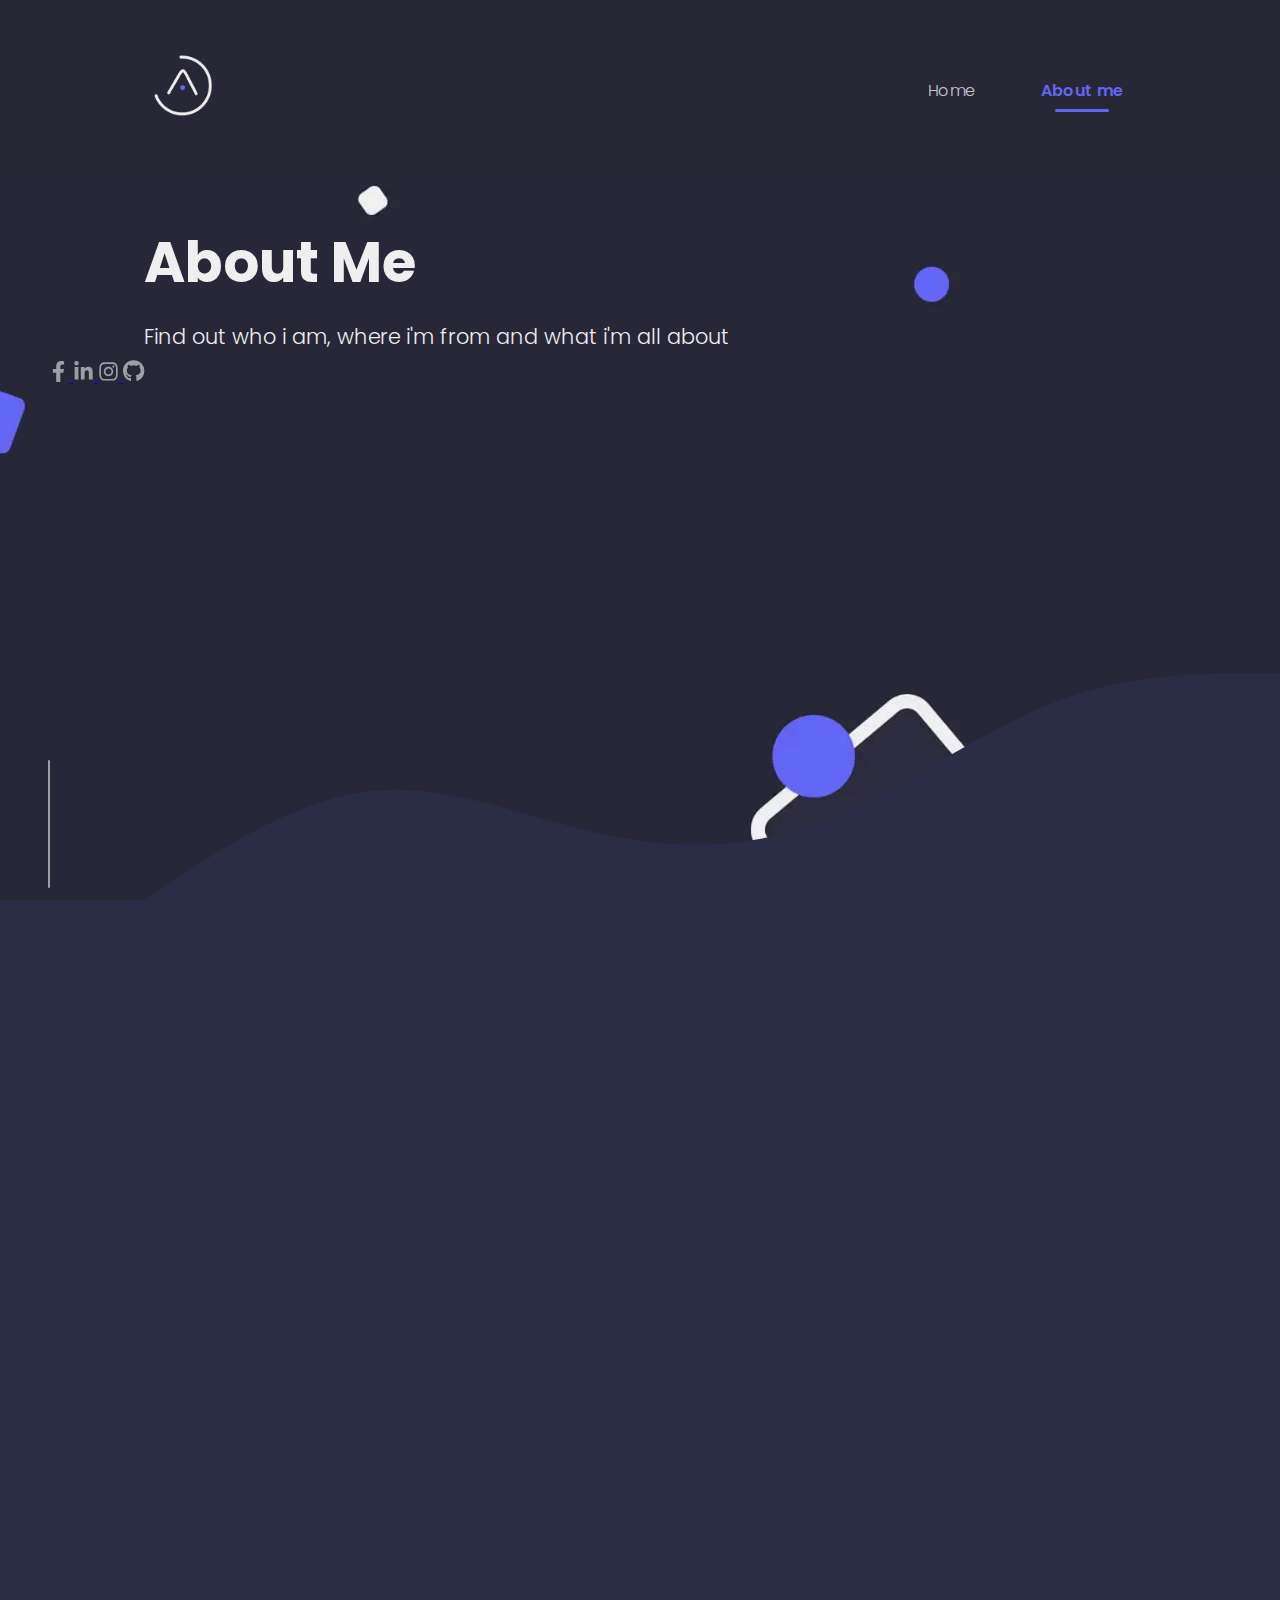
==== commit f8a14ed6: "add icon react and tailwind" ====
--- a/about.html
+++ b/about.html
@@ -44,6 +44,8 @@
 
       <!-- Custom Css -->
       <link rel="stylesheet" href="./assets/css/style.css" />
+
+      <link href='https://unpkg.com/boxicons@2.1.2/css/boxicons.min.css' rel='stylesheet'>
 
       <title>About | Rikky Agung Nugraha</title>
    </head>
@@ -189,8 +191,8 @@
                      internship and when i attended bootcamp React JS.
                   </p>
                   <p>
-                     Currently deepening Javascript fundamentals and trying
-                     React JS and styling using Tailwind CSS.
+                     Currently deepening <span>Javascript fundamentals</span>, trying
+                     <span>React JS</span> and styling using <span>Tailwind CSS.</span>
                   </p>
                </div>
             </main>
@@ -238,6 +240,18 @@
                      <span class="d-flex flex-column align-items-center py-3"
                         ><i class="fab fa-git-alt fa-3x mb-2"></i>
                         <code>Git</code></span
+                     >
+                  </div>
+                  <div class="icon-card">
+                     <span class="d-flex flex-column align-items-center py-3"
+                        ><i class='bx bxl-react' style="font-size: 3.5rem;"></i>
+                        <code>React JS</code></span
+                     >
+                  </div>
+                  <div class="icon-card">
+                     <span class="d-flex flex-column align-items-center py-3"
+                        ><i class='bx bxl-tailwind-css' style="font-size: 3.5rem;"></i>
+                        <code>Tailwind CSS</code></span
                      >
                   </div>
                </div>
--- a/assets/css/style.css
+++ b/assets/css/style.css
@@ -392,7 +392,7 @@
 }
 
 .about-text span {
-  font-weight: 600;
+  font-weight: 500;
   color: #6266f5;
 }
 
@@ -620,7 +620,7 @@
 }
 
 .about-me-text span {
-  font-weight: 600;
+  font-weight: 500;
   color: #6266f5;
 }
 
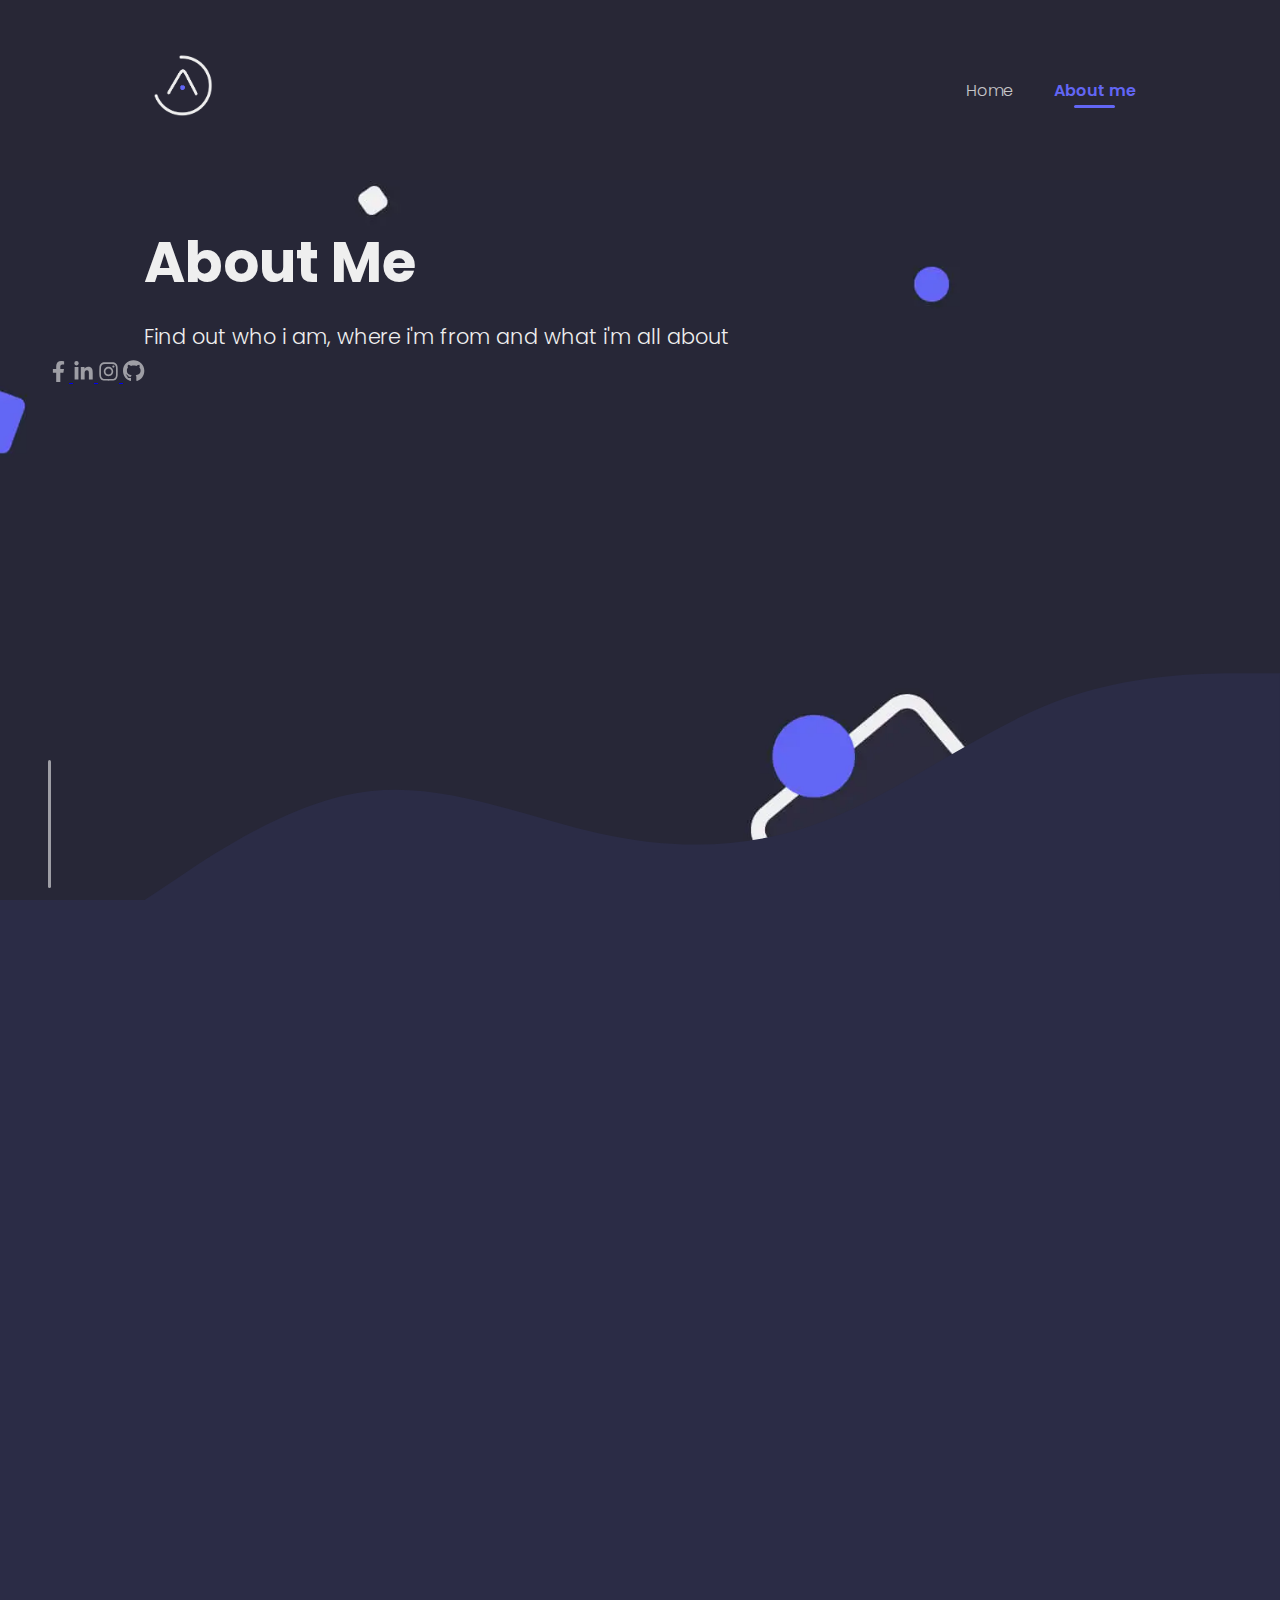
==== commit 38870c19: "edit navbar hover and add spin icon" ====
--- a/about.html
+++ b/about.html
@@ -243,10 +243,12 @@
                      >
                   </div>
                   <div class="icon-card">
-                     <span class="d-flex flex-column align-items-center py-3"
-                        ><i class='bx bxl-react' style="font-size: 3.5rem;"></i>
-                        <code>React JS</code></span
-                     >
+                     <span class="d-flex flex-column align-items-center py-3">
+                        <div style="animation: spin 2s infinite linear; width: 56px; height: 56px; display: flex; justify-content: center; align-items: center;">
+                           <i class='bx bxl-react' style="font-size: 3.5rem; margin-top: 5px;"></i>
+                        </div>
+                        <code>React JS</code>
+                     </span>
                   </div>
                   <div class="icon-card">
                      <span class="d-flex flex-column align-items-center py-3"
--- a/assets/css/style.css
+++ b/assets/css/style.css
@@ -72,7 +72,6 @@
 li a {
   position: relative;
   text-decoration: none;
-  padding: .8rem;
   color: #efefef;
   font-weight: 300;
   opacity: .8;
@@ -86,7 +85,7 @@
 
 li a:hover::before {
   content: '';
-  width: 70%;
+  width: 100%;
   transition: all 0.3s ease-in-out;
 }
 
@@ -94,9 +93,10 @@
   content: "";
   position: absolute;
   width: 0;
+  top: 1.7rem;
   bottom: .2rem;
-  height: 3px;
-  border-radius: 3px;
+  height: 3.2px;
+  border-radius: 3.5px;
   background-color: #6266f5;
   transition: all 0.3s ease-in-out;
 }
@@ -209,7 +209,7 @@
 
 .vertical-line {
   bottom: 0;
-  width: 2px;
+  width: 3px;
   height: 8rem;
   border-radius: 3px;
   background-color: #efefef;
